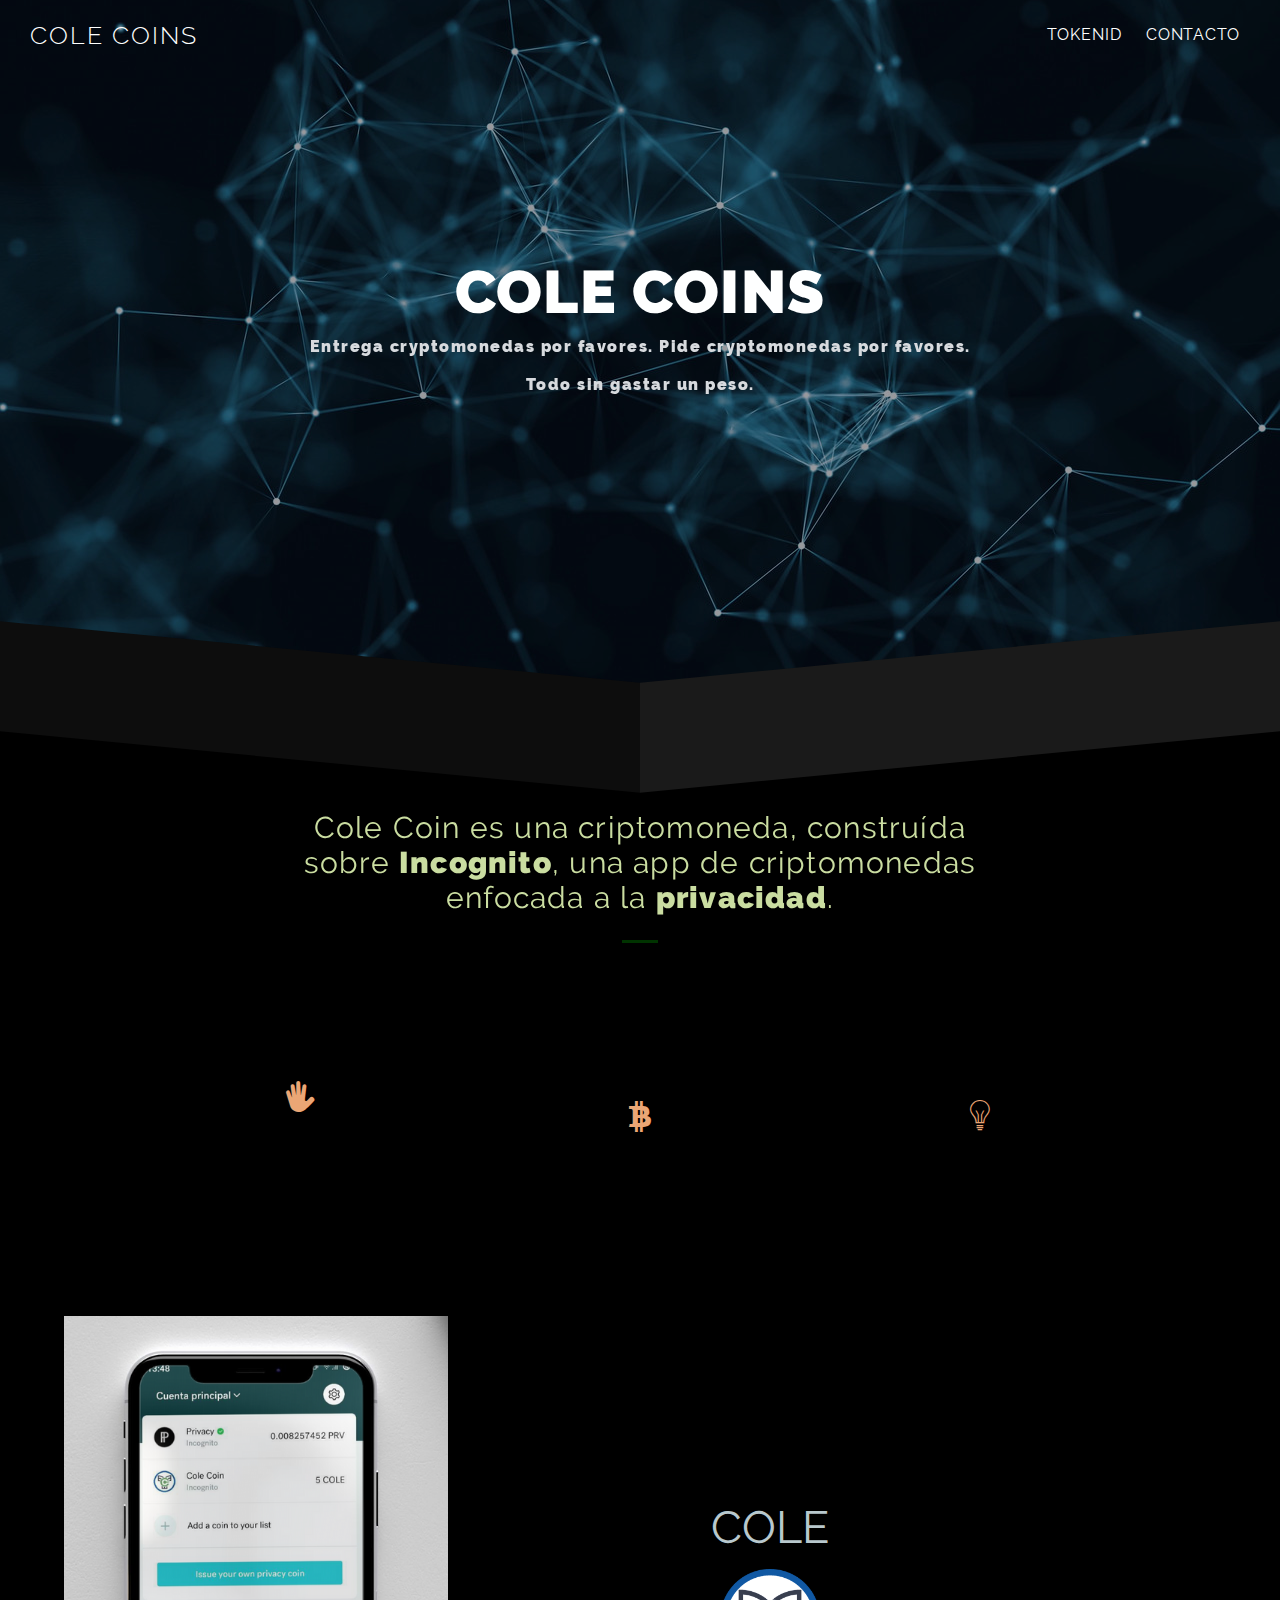
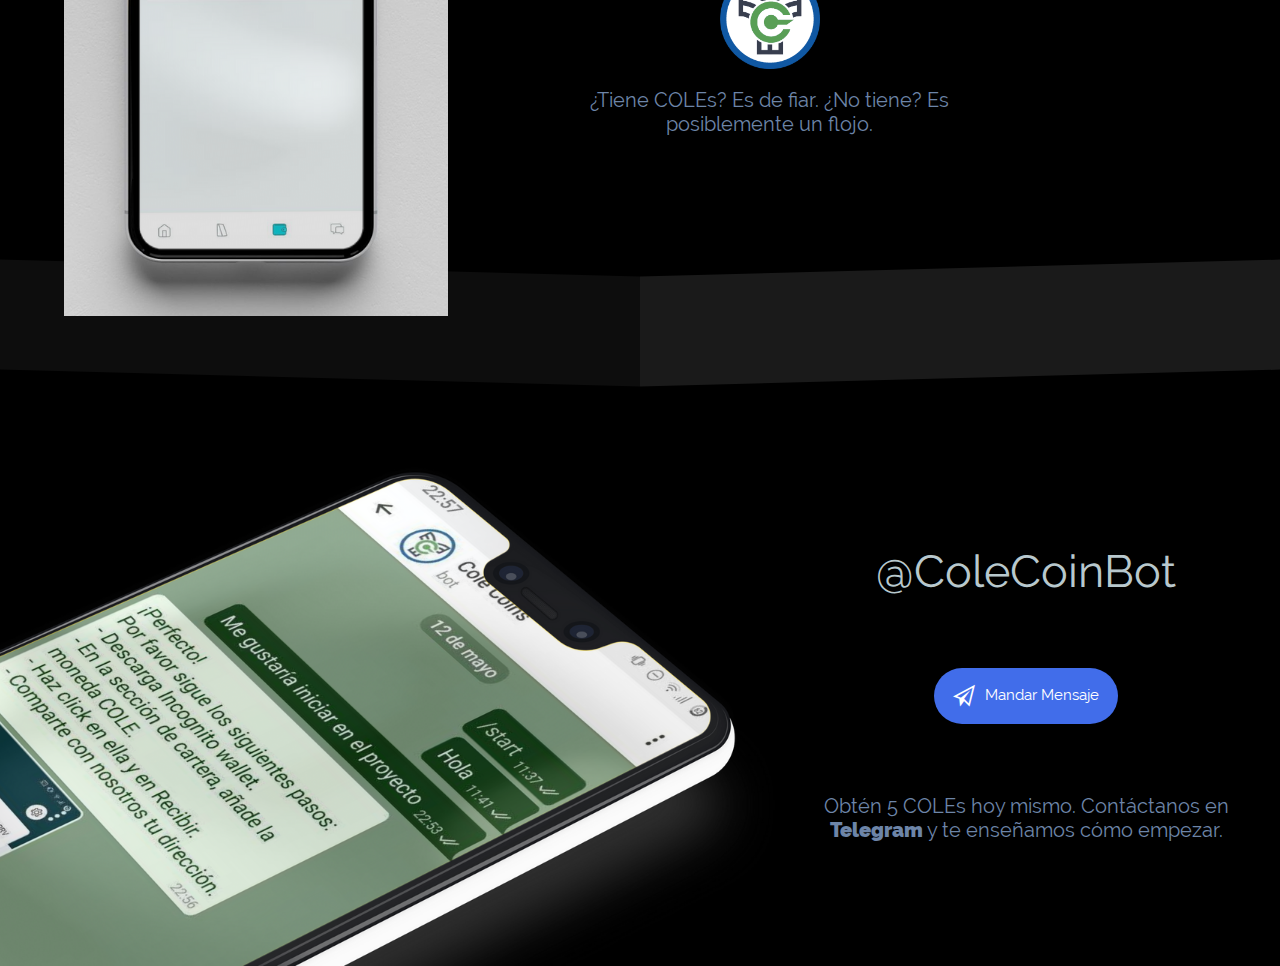
==== index.html @ e5617073 "First commit" ====
<!DOCTYPE html>
<html lang="es" >
  <head>
    <meta charset="UTF-8">
    <meta property="og:title" content="Cole Coins">
    <meta property="og:site_name" content="Cole Coins">
    <meta property="og:locale" content="es_ES">
    <meta property="og:image" content="https://i.postimg.cc/sxKt28N8/logo-de-la-p-gina.png" id="ember110" class="ember-view">
    <meta property="og:type" content="website">
    <meta property="og:url" content="http://colecoin.cu.ma">

    <meta name="description" content="Obtén un reconocimiento social por tus favores, y canjéalos por más favores. ¡Tal y como funciona el dinero!">
    <meta property="og:description" content="Obtén un reconocimiento social por tus favores, y canjéalos por más favores. ¡Tal y como funciona el dinero!">  

    <link rel="apple-touch-icon" sizes="57x57" href="./assets/favicon/apple-icon-57x57.png">
    <link rel="apple-touch-icon" sizes="60x60" href="./assets/favicon/apple-icon-60x60.png">
    <link rel="apple-touch-icon" sizes="72x72" href="./assets/favicon/apple-icon-72x72.png">
    <link rel="apple-touch-icon" sizes="76x76" href="./assets/favicon/apple-icon-76x76.png">
    <link rel="apple-touch-icon" sizes="114x114" href="./assets/favicon/apple-icon-114x114.png">
    <link rel="apple-touch-icon" sizes="120x120" href="./assets/favicon/apple-icon-120x120.png">
    <link rel="apple-touch-icon" sizes="144x144" href="./assets/favicon/apple-icon-144x144.png">
    <link rel="apple-touch-icon" sizes="152x152" href="./assets/favicon/apple-icon-152x152.png">
    <link rel="apple-touch-icon" sizes="180x180" href="./assets/favicon/apple-icon-180x180.png">
    <link rel="icon" type="image/png" sizes="192x192"  href="./assets/favicon/android-icon-192x192.png">
    <link rel="icon" type="image/png" sizes="32x32" href="./assets/favicon/favicon-32x32.png">
    <link rel="icon" type="image/png" sizes="96x96" href="./assets/favicon/favicon-96x96.png">
    <link rel="icon" type="image/png" sizes="16x16" href="./assets/favicon/favicon-16x16.png">
    <link rel="manifest" href="./assets/favicon/manifest.json">
    <meta name="msapplication-TileColor" content="#ffffff">
    <meta name="msapplication-TileImage" content="./assets/favicon/ms-icon-144x144.png">
    <meta name="theme-color" content="#336699">

    <title>Cole Coins</title>
    <link rel="stylesheet" href="./css/ionicons.min.css" />
    <meta name="viewport" content="width=device-width, initial-scale=1">
    <link rel="stylesheet" href="./css/style.css">
    <link rel="stylesheet" href="./css/button-style.css">
  </head>
  <body>
    <section class="photo" id="inicio">
      <div class="nav" id="sticker">
        <label for="toggle">&#9776</label>
        <input type="checkbox" id="toggle" />
        <div class="menu">
          <h5 class="logo">COLE Coins</h5>
          <a href="./tokenid/index.html" target="_blank">TokenID</a>
          <a href="#contacto">Contacto</a>
        </div>
      </div>
      <div class="photo-text">
        <h4 data-ix="skype">Cole Coins</h4>
        <b data-ix="skype">Entrega cryptomonedas por favores. Pide cryptomonedas por favores.<br><br>Todo sin gastar un peso.</b>
      </div>
      <div class="overlay"></div>
    </section>
    <section class="content">
    <div class="grand-title" id="servicio">
      <h4 data-ix="slowfade-scroll-bigs">Cole Coin es una criptomoneda, construída sobre <b>Incognito</b>, una app de criptomonedas enfocada a la <b>privacidad</b>.</h4>
    </div>
    <div class="text">
      <div class="inner-text">
        <a href="https://t.me/colecoinbot" target="_blank">
          <h3 data-ix="slowfade-scroll-bigs">¿Cómo empiezo?</h3>
          <i class="ic ion-android-hand"></i>
          <div class="text-box">
            <h5 data-ix="slowfade-scroll-bigs">Contáctanos en Telegram</h5>
            <p data-ix="slowfade-scroll-bigs">Telegram es una app de mensajería. Busca el bot @ColeCoinBot.</p>
            <p data-ix="slowfade-scroll-bigs">Si nos conoces en persona, también puedes buscarnos.</p>
          </div>
        </a>
      </div>
      <div class="inner-text">
        <h3 data-ix="slowfade-scroll-bigs">¿Cómo gano COLEs?</h3>
        <i class="ic ion-social-bitcoin"></i>
        <div class="text-box">
          <h5 data-ix="slowfade-scroll-bigs">Puedes también hacer favores a cambio de COLE.</h5>
          <p data-ix="slowfade-scroll-bigs">Además, te damos 5 por iniciar, y 1 por cada amigo que traes.</p>
        </div>
      </div>
      <div class="inner-text">
        <h3 data-ix="slowfade-scroll-bigs">¿En qué me ayuda?</h3>
        <b class="ic ion-ios-lightbulb-outline"></b>
        <div class="text-box">
          <h5 data-ix="slowfade-scroll-bigs">te da control</h5>
          <p data-ix="slowfade-scroll-bigs">Obtén un reconocimiento social por tus favores, y canjéalos por más favores. ¡Tal y como funciona el dinero!</p>
        </div>
      </div>
    </div>

    <div class="inner-content">
      <div class="boxy"></div>
      <div class="boxy">
        <div id="slider">
          <div id="colecoinfinal">
            <figure>
              <ul>
                <li>
                  <h4><b>COLE</b></h4>
                  <img src="./assets/cole_coin_logo.png" alt="" height="100" width="100" />
                  <p>¿Tiene COLEs? Es de fiar. ¿No tiene? Es posiblemente un flojo.</p>
                </li>
              </ul>
            </figure>
          </div>
        </div>
      </div>
    </div>

    <section class="divider"></section>
    <div id="contacto">
      <div class="inner-content">
        <div class="boxy2"></div>
        <div class="boxy2">
          <div id="slider">
            <div id="telegram">
              <figure>
                <ul>
                  <li>
                    <a href="https://t.me/ColeCoinBot" target="_blank">
                      <h4><b>@ColeCoinBot</b></h4>
                      <div class="button-container">
                        <div class='button -blue center'>
                          <i class="ic-button ion-paper-airplane"></i>
                          Mandar mensaje
                        </div>
                      </div>
                    </a>
                    <p>Obtén 5 COLEs hoy mismo. Contáctanos en <b>Telegram</b> y te enseñamos cómo empezar.</p>
                  </li>
                </ul>
              </figure>
            </div>
          </div>
        </div>
      </div>
    </div>

    <script src='./js/jquery.min.js'></script>
    <script src='./js/knife-fox-playground.7c3e6668d.js'></script>
  </body>
</html>
---- css/style.css ----
@import url('../fonts/Raleway/raleway.css');

  body{
    margin: 0;
    padding: 0;
    background-color: #000000;
    font-family: 'Raleway', sans-serif;
  }

  *::selection{
    outline: none;
  }

  .nav{
    text-align: right;
    height: 70px;
    line-height: 70px;
    position: relative;
    z-index: 999;
  }

  .menu{
    margin: 0 30px 0 0;
  }

  .menu a{
    clear: right;
    text-decoration: none;
    color: #FEFFFF;
    margin: 0 10px;
    line-height: 70px;
    letter-spacing: .9px;
    text-transform: uppercase;
    transition: all 250ms ease;
  }

  @keyframes strike{
    0%   { width : 0; }
    100% { width: 100%; }
  }

  .strike {
    position: relative;
  }

  .strike:hover:after {
    content: ' ';
    position: absolute;
    top: 40%;
    left: 0;
    width: 100%;
    height: 2px;
    background: #FEFFFF;
    animation-name: strike;
    animation-duration: 1s;
    animation-timing-function: ease;
    animation-iteration-count: infinite;
  }

  .menu h5{
    margin: 0 30px;
    text-transform: uppercase;
    float: left;
    font-weight: 300;
    font-size: 25px;
    letter-spacing: 2px;
    position: relative;
    z-index: 999;
    color: #FEFFFF;
  }

  label{
    margin: 0 20px 0 0;
    font-size: 26px;
    line-height: 70px;
    display: none;
    width: 26px;
    float: right;
    color: #354757;
  }

  #toggle{
    display: none;
  }

  .fixed{
    background-color: #FEFFFF;
  }

  .photo{
    width: 100%;
    height: 700px;
    position: relative;
    background: url('../assets/fondo.jpg')center;
    background-size: cover;
    overflow: hidden;
  }

  .photo-text{
    min-height: 500px;
    display: flex;
    flex-direction: column;
    justify-content: center;
    align-items: center;
  }

  .overlay{
    position: absolute;
    z-index: 1;
    width: 100%;
    height: 200vh;
    top: 0;
    left: 0;
    background: rgba(00, 03, 14, 0.4);
  }

  .photo h4{
    font-size: 60px;
    text-transform: uppercase;
    letter-spacing: 1.2px;
    color: #FEFFFF;
    margin: 10px;
    cursor: pointer;
    position: relative;
    z-index: 998;
  }

  .photo b{
    width: 60%;
    text-align: center;
    letter-spacing: 1.5px;
    color: #D7DADE;
    position: relative;
    z-index: 998;
  }

  .content{
    width: 100%;
    min-height: 800px;
    position: relative;
    z-index: 1;
  }

  .content:before{
    content: '';
    width: 50%;
    height: 110px;
    position: absolute;
    top: -48px;
    left: 0;
    background-color: #0d0d0d;
    transform: skewY(5.5deg);/*8*/
  }

  .content:after{
    content: '';
    width: 50%;
    height: 110px;
    position: absolute;
    top: -48px;
    right: 0;
    background-color: #1a1a1a;
    transform: skewY(-5.5deg);/*8*/
  }

  .divider{
    width: 100%;
    min-height: 50px;
    position: relative;
    z-index: 1;
  }

  .divider:before{
    content: '';
    width: 50%;
    height: 110px;
    position: absolute;
    top: -48px;
    left: 0;
    background-color: #0d0d0d;
    transform: skewY(1.5deg);/*8*/
  }

  .divider:after{
    content: '';
    width: 50%;
    height: 110px;
    position: absolute;
    top: -48px;
    right: 0;
    background-color: #1a1a1a;
    transform: skewY(-1.5deg);/*8*/
  }

  .grand-title{
    display: flex;
    justify-content: center;
    align-items: center;
    position: relative;
    z-index: 999;
    width: 60%;
    min-height: 100px;
    padding: 0;
    margin: 0 auto;
  }

  .grand-title h4{
    text-align: center;
    font-size: 30px;
    font-weight: 400;
    letter-spacing: 1.2px;
    margin: 30px;
    margin-top: 110px;
    color: #CADDA1;
  }

  .grand-title h4:after{
    content: '';
    display: block; 
    width: 5%;
    height: 3px;
    margin: 25px auto;
    border: 0;
    background: #003300;
  }

  .text{
    display: flex;
    justify-content: center;
    align-items: center;
    text-align: center;
    margin-top: -10px;
    position: relative;
    z-index: 999;
  }

  .inner-text{
     display: flex;
    justify-content: center;
    align-items: center;
    flex-flow: column wrap;
    padding: 20px;
    width: 300px;
    margin: 10px 0 10px 0;
    transition: all 450ms ease;
  }

  .inner-text:hover{
    cursor: pointer;
    box-shadow: -1px 6.5px 15px rgba(208, 211, 214, 0.75);
  }

  .ic{
    font-size: 35px;
    color: #EBA675;
    transition: all 250ms ease;
  }

  .ic:hover{
   opacity: .7;
  }

  .inner-text h3{
    color: #299FFF;
    text-transform: uppercase;
    font-weight: 400;
    letter-spacing: 1.2px;
  }

  .inner-text h5{
    color: #6D85A8;
    letter-spacing: 1.2px;
    text-transform: uppercase;
  }

  .inner-text p{
    color: #6D85A8;
  }

  .inner-content{
    display: flex;
    justify-content: center;
    align-items: center;
    min-height: 450px;
  }

  .boxy:nth-child(1){
    width: 30%;
    min-height: 600px;
    background: url('../assets/mockup_1.png') bottom no-repeat;
    background-size: cover;
    position: relative;
    z-index: 999;
  }

  .boxy:nth-child(2){
    width: 60%;
    min-height: 600px;
    display: flex;
    align-items: center;
  }

  .boxy2:nth-child(1){
    width: 100%;
    min-height: 600px;
    background: url('../assets/mockup_2.png') bottom no-repeat;
    background-size: cover;
    position: relative;
    z-index: 999;
  }

  .boxy2:nth-child(2){
    width: 60%;
    min-height: 600px;
    display: flex;
    align-items: center;
  }

  #colecoinfinal{
    overflow: hidden;
    margin-left: -20px;
    margin-top: -70px;
  }

  #telegram {
    overflow: hidden;
    margin-left: -100px;
    margin-top: -20px;
  }

  @media (max-width: 950px) {
      #telegram{
        overflow: hidden;
        margin-left: -20px;
        margin-top: -70px;
      }
      #telegram ul li h4{
        color: #B8C8CD;
        font-weight: 200;
        font-size: 30px;
        margin-bottom: 0px;   
      }
  }

  #slider figure ul li{
    width: 20%;
    float: left;
    list-style: none;
    text-align: center;
  }

  ul li img{
    border-radius: 10%;
    padding: 15px;
  }

  ul li h4{
    color: #B8C8CD;
    font-weight: 200;
    font-size: 45px;
    margin-bottom: 0px;
  }

  ul li p{
    font-size: 20px;
    width: 80%;
    margin: 0 auto;
    color: #6D85A8;
   text-align: center;
  }

  #slider figure{
    position: relative;
    width: 500%;
    margin: 0;
    left: 0;
    text-align: left;
    /*animation-name: slider;
      animation-duration: 14s;
      animation-timing-function: linear;
      animation-delay: 10s;
      animation-iteration-count: infinite;*/
  }

  /*@keyframes slider{
    0%{left: 0; opacity: 0;}
    20%{left: 0; opacity: 1;}
    25%{left: -100%; opacity: .8;}
    45%{left: -100%; opacity: .8;}
    50%{left: -100%; opacity: .7;}
    70%{left: -100%; opacity: .7;}
    75%{left: -100%; opacity: .6;}
    95%{left: -100%; opacity: .6;}
    100%{left: -100%; opacity: 1;}
  }*/

  /*Portafolio*/
  .portafolio{
    width: 90%;
    max-width: 1400px;
    margin: 0 auto;
    margin-top: -35px;
    margin-bottom: 40px;
  }

  .portafolio h4{
    text-align: center;
    font-weight: 400;
    font-size: 40px;
    color: #354757;
    letter-spacing: 1.2px;
  }

  .portafolio h4:after{
    content: '';
    display: block; 
    width: 3%;
    height: 3px;
    margin: 20px auto;
    border: 0;
    background: #E58859;
  }

  .portafolio-container{
    display: flex;
    justify-content: space-between;
  }

  .portafolio-item{
    width: 30%;
    position: relative;
    overflow: hidden;
    border-radius: .20em;
  }

  .portafolio-item img{
    width: 100%;
  }

  .portafolio-text{
    position: absolute;
    bottom: 0;
    padding: 10px;
    background: rgba(254, 255, 255, .8);
    color: #FDFDFD;
    transform: translateY(100%);
    transition: all 450ms ease;
  }

  .portafolio-text h5{
    color: #299FFF;
    font-size: 15px;
    text-transform: uppercase;
    letter-spacing: 1.2px;
    margin: 0;
  }

  .portafolio-text p{
    text-align: justify;
    color: #6D85A8;
  }

  .portafolio-item:hover .portafolio-text{
    transform: translateY(0);
  }

  .portafolio-img{
    transition: all 450ms ease;
  }

  .portafolio-item:hover .portafolio-img{
    transform: rotate(-5deg) scale(1.15);
  }

  /*FOOTER*/
  .footer{
    display: flex;
    align-items: center;
    flex-direction: column;
    min-height: 500px;
    width: 100%;
  }

  .footer h4{
    font-size: 30px;
    font-weight: 400;
    letter-spacing: 1.2px;
    margin: 30px;
    color: #354757;
  }

  .footer h4:after{
    content: '';
    display: block; 
    width: 25%;
    height: 3px;
    margin: 20px auto;
    border: 0;
    background: #E58859;
  }

  .container{
    width: 80%;
    max-width: 1200px;
    margin: 0 auto;
  }

  .container *{
    box-sizing: border-box;
  }

  .flex-outer,
  .flex-inner{
    list-style-type: none;
    padding: 0;
  }

  .flex-outer{
    max-width: 800px;
    margin: 0 auto;
  }

  .flex-outer li,
  .flex-inner{
    display: flex;
    flex-wrap: wrap;
    align-items: center;
  }

  .flex-inner{
    padding: 0 8px;
    justify-content: space-between;  
  }

  .flex-outer > li:not(:last-child){
    margin-bottom: 20px;
  }

  .flex-outer li label{
    padding: 8px;
    font-weight: 300;
    font-size: 15px;
    letter-spacing: .09em;
    text-transform: uppercase;
  }

  .flex-outer > li > label{
    flex: 1 0 120px;
    max-width: 220px;
  }

  .flex-outer > li > label + *,
  .flex-inner{
    flex: 1 0 220px;
  }

  .flex-outer li input:not([type='checkbox']),
  .flex-outer li textarea{
    padding: 15px;
    resize: none;
  }

  .flex-outer li button{
    background: 0 0 #FEFFFF;
    border: 1px solid #6D85A8;
    border-radius: 3px;
    color: #6D85A8;
    font-size: 16px;
    line-height: inherit;
    margin: 30px 0;
    padding: 10px 50px;
    text-transform: uppercase;
    transition: all 0.25s ease 0s;
  }

  .flex-outer li button:hover,
  .flex-outer li button:active,
  .flex-outer li button:focus {
  	border-color: #299FFF;
  	color: #299FFF;
  }

  .flex-inner li{
    width: 100px;
  }

  .rect{
  	border-color: #6D85A8;
    border-width: 0 0 1px 0;
    border-style: none none solid none;
    box-shadow: none;
  }

  .rect:focus{
  	box-shadow: none;
  	border-color: #60A9F1;
    outline: none;
  }

  .center{
    display: flex;
    justify-content: flex-end;
  }

  .flex-outer li ::placeholder{
    font-size: 12px;
    color: #6D85A8;
    text-transform: uppercase;
    font-weight: 400;
  }

  .flex-outer li ::-webkit-input-placeholder{
    font-size: 12px;
    color: #6D85A8;
    text-transform: uppercase;
    font-weight: 400;
  }

  .flex-outer li ::-moz-placeholder{
    font-size: 12px;
    color: #6D85A8;
    text-transform: uppercase;
    font-weight: 400;
  }

  .flex-outer li ::-moz-placeholder{
    font-size: 12px;
    color: #6D85A8;
    text-transform: uppercase;
    font-weight: 400;
  }

  input h4{
    font-family: 'Raleway', sans-serif;
  }

  @media screen and (max-width: 950px){
    .portafolio-container{
      flex-flow: column wrap;
      align-items: center;
    }
    
    .portafolio-item{width: 80%; margin-top: 10px;}
  }

  @media screen and (max-width: 950px){
    .photo p{width: 90%;}
    .grand-title{width: 90%;}
    .text{flex-direction: column;}
    .inner-content{flex-flow: column wrap;}
    .boxy:nth-child(1),.boxy:nth-child(2){width: 90%;}/*GENERA PROBLEMA*/
    .boxy:nth-child(1){padding: 10px;}
    #slider{margin-left: -55px;}
  }

  @media only screen and (max-width: 600px){
    label{
      display: block;
      cursor: pointer;
    }
    .menu{
      text-align: center;
      width: 100%;
      display: none;
    }
    .menu a{
      display: block;
      border-bottom: 1px solid #EAEAEB;
      margin: 0;
      color: #6D85A8;
    }
    #toggle:checked + .menu{display: block; background-color: #FEFFFF;}
  }

  @media screen and (max-width: 500px){
    #slider{margin-left: -55px;}
    .photo-text h4{font-size: 45px;}
    .inner-text{width: 80%;}
    
  }
---- css/button-style.css ----
:root {
  --color-ocean: #416dea;
  --color-snow: #FFFFFF;
  --borderRadius: 36px;
  --font-face: -apple-system, BlinkMacSystemFont, "Segoe UI", Roboto, Helvetica, Arial, sans-serif, "Apple Color Emoji", "Segoe UI Emoji", "Segoe UI Symbol";
}

.ic-button{
  font-size: 25px;
  color: #FFFFFF;
  margin-right: 10px;
}

@media (min-width: 992px) {
  body {
    border-width: 30px;
  }
}


a, a:visited {
  text-decoration: none;
}
a:hover, a:visited:hover {
  text-decoration: none;
  color: var(--color-ocean);
}


.button-container {
  display: -webkit-box;
  display: flex;
  margin: 60px auto;
  flex-wrap: wrap;
  -webkit-box-pack: center;
          justify-content: center;
}

.button {
  display: -webkit-box;
  display: flex;
  overflow: hidden;
  margin: 10px;
  padding: 12px 12px;
  cursor: pointer;
  -webkit-user-select: none;
     -moz-user-select: none;
      -ms-user-select: none;
          user-select: none;
  -webkit-transition: all 150ms linear;
  transition: all 150ms linear;
  text-align: center;
  white-space: nowrap;
  text-decoration: none !important;
  text-transform: none;
  text-transform: capitalize;
  color: #fff;
  border: 0 none;
  border-radius: var(--borderRadius);
  font-size: 15px;
  font-weight: 500;
  line-height: 1.3;
  -webkit-appearance: none;
  -moz-appearance: none;
  appearance: none;
  -webkit-box-pack: center;
          justify-content: center;
  -webkit-box-align: center;
          align-items: center;
  -webkit-box-flex: 0;
          flex: 0 0 160px;
  box-shadow: 2px 5px 10px var(--color-smoke);
}
.button:hover {
  -webkit-transition: all 150ms linear;
  transition: all 150ms linear;
  opacity: .85;
}
.button:active {
  -webkit-transition: all 150ms linear;
  transition: all 150ms linear;
  opacity: .75;
}
.button:focus {
  outline: 1px dotted #959595;
  outline-offset: -4px;
}

.button.-blue {
  color: var(--color-snow);
  background: var(--color-ocean);
}
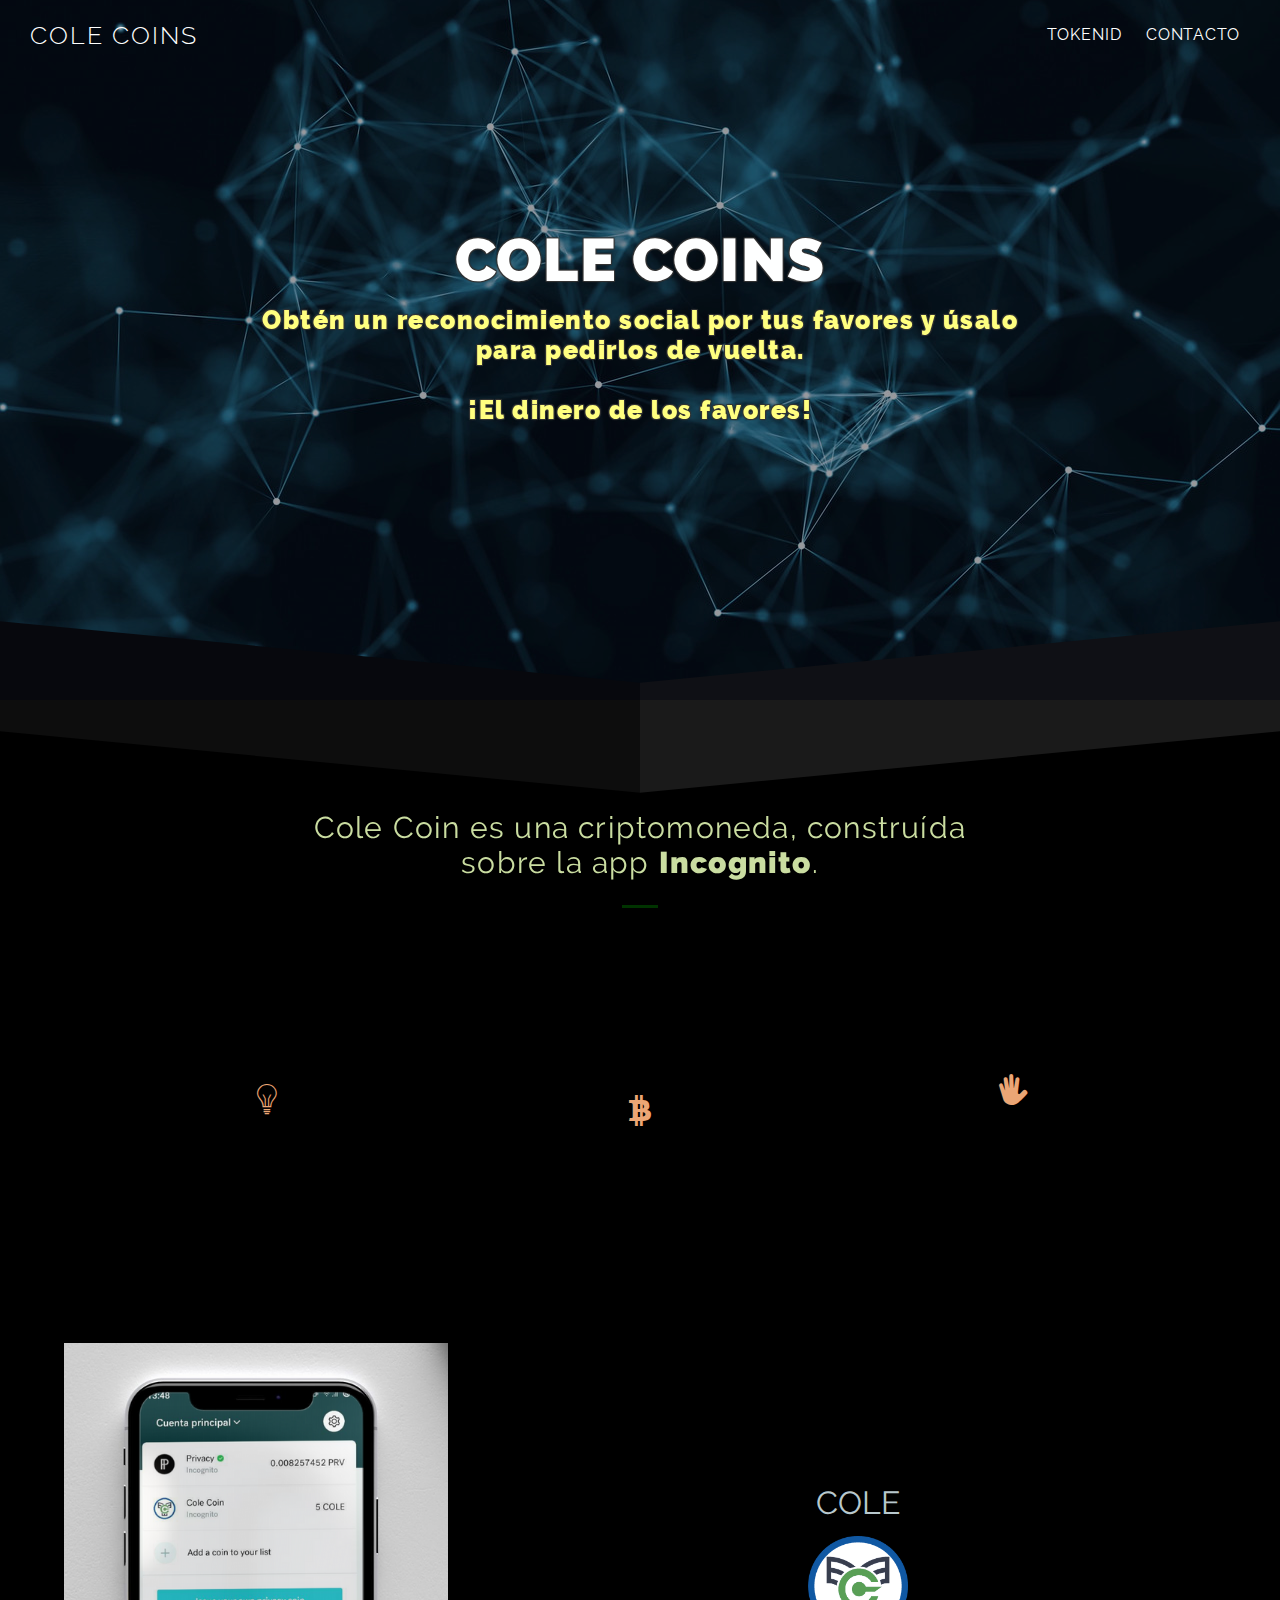
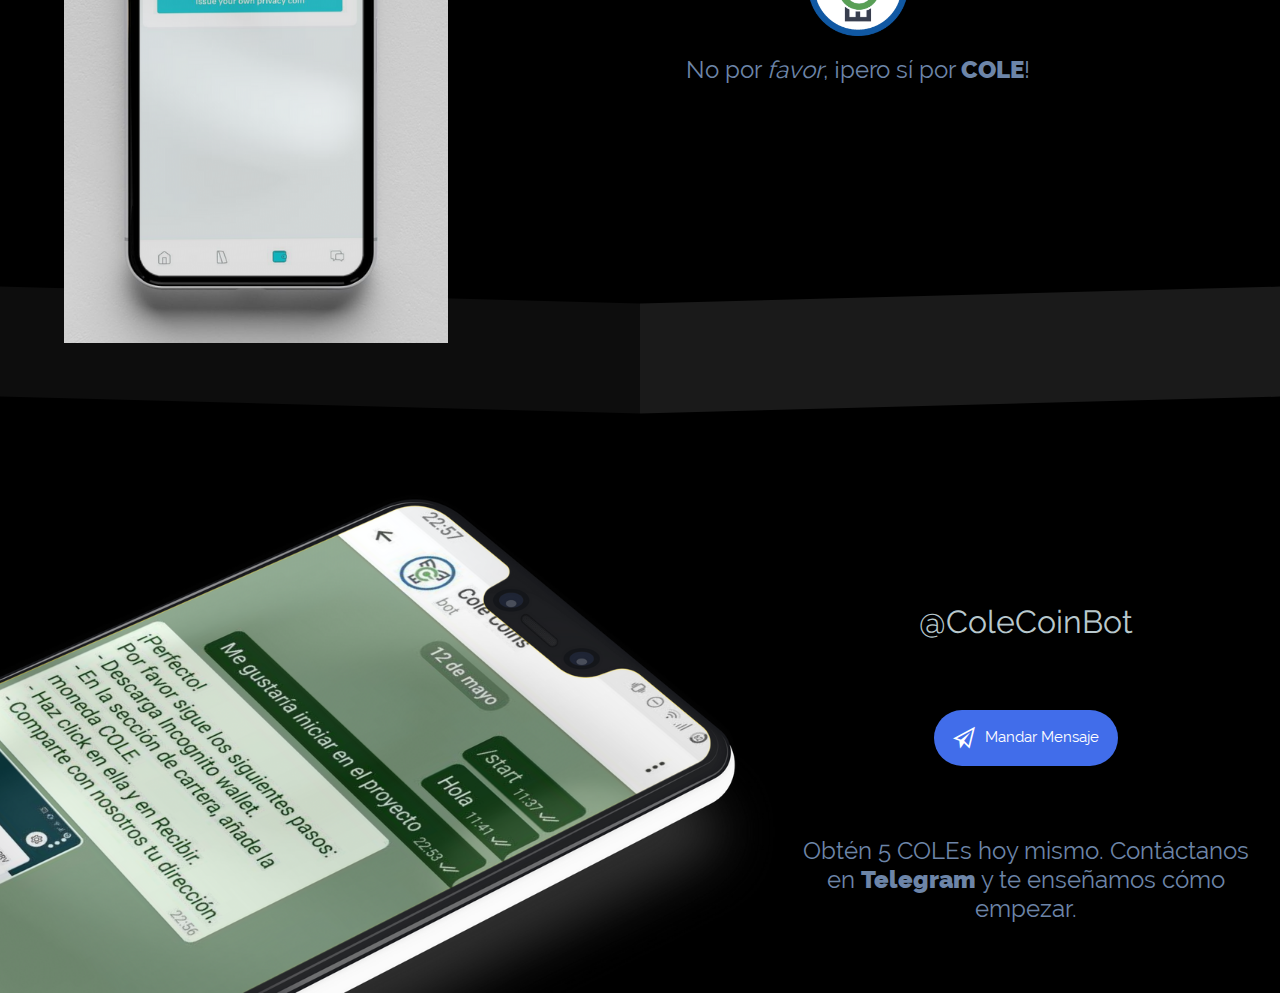
==== commit 21f0732e: "Cambio de slogan" ====
--- a/index.html
+++ b/index.html
@@ -9,8 +9,8 @@
     <meta property="og:type" content="website">
     <meta property="og:url" content="http://colecoin.cu.ma">
 
-    <meta name="description" content="Obtén un reconocimiento social por tus favores, y canjéalos por más favores. ¡Tal y como funciona el dinero!">
-    <meta property="og:description" content="Obtén un reconocimiento social por tus favores, y canjéalos por más favores. ¡Tal y como funciona el dinero!">  
+    <meta name="description" content="Obtén un reconocimiento social por tus favores y úsalo para pedirlos de vuelta.">
+    <meta property="og:description" content="Obtén un reconocimiento social por tus favores y úsalo para pedirlos de vuelta.">  
 
     <link rel="apple-touch-icon" sizes="57x57" href="./assets/favicon/apple-icon-57x57.png">
     <link rel="apple-touch-icon" sizes="60x60" href="./assets/favicon/apple-icon-60x60.png">
@@ -35,6 +35,7 @@
     <meta name="viewport" content="width=device-width, initial-scale=1">
     <link rel="stylesheet" href="./css/style.css">
     <link rel="stylesheet" href="./css/button-style.css">
+    <link rel="stylesheet" href="./css/coin.css">
   </head>
   <body>
     <section class="photo" id="inicio">
@@ -49,15 +50,43 @@
       </div>
       <div class="photo-text">
         <h4 data-ix="skype">Cole Coins</h4>
-        <b data-ix="skype">Entrega cryptomonedas por favores. Pide cryptomonedas por favores.<br><br>Todo sin gastar un peso.</b>
+        <b data-ix="skype">Obtén un reconocimiento social por tus favores y úsalo para pedirlos de vuelta.<br><br>¡El dinero de los favores!</b>
       </div>
+
       <div class="overlay"></div>
+
+      <div class="purse">
+        <div class="coin">
+          <div class="front"></div>
+          <div class="back"></div>
+          <div class="side"><div class="spoke"></div><div class="spoke"></div><div class="spoke"></div><div class="spoke"></div><div class="spoke"></div><div class="spoke"></div><div class="spoke"></div><div class="spoke"></div><div class="spoke"></div><div class="spoke"></div><div class="spoke"></div><div class="spoke"></div><div class="spoke"></div><div class="spoke"></div><div class="spoke"></div><div class="spoke"></div></div>
+        </div>
+      </div>
     </section>
+
     <section class="content">
+
     <div class="grand-title" id="servicio">
-      <h4 data-ix="slowfade-scroll-bigs">Cole Coin es una criptomoneda, construída sobre <b>Incognito</b>, una app de criptomonedas enfocada a la <b>privacidad</b>.</h4>
+      <h4 data-ix="slowfade-scroll-bigs">Cole Coin es una criptomoneda, construída sobre la app <b>Incognito</b>.</h4>
     </div>
+
     <div class="text">
+      <div class="inner-text">
+        <h3 data-ix="slowfade-scroll-bigs">¿En qué me ayuda?</h3>
+        <b class="ic ion-ios-lightbulb-outline"></b>
+        <div class="text-box">
+          <h5 data-ix="slowfade-scroll-bigs">te da control</h5>
+          <p data-ix="slowfade-scroll-bigs">Entrega cryptomonedas por favores. Pide cryptomonedas por favores.<br><br>Todo sin gastar un peso.</p>
+        </div>
+      </div>
+      <div class="inner-text">
+        <h3 data-ix="slowfade-scroll-bigs">¿Cómo gano COLEs?</h3>
+        <i class="ic ion-social-bitcoin"></i>
+        <div class="text-box">
+          <h5 data-ix="slowfade-scroll-bigs">Si te piden un favor, pide COLE a cambio.</h5>
+          <p data-ix="slowfade-scroll-bigs">Además, te damos 5 por iniciar, y 1 por cada amigo que traes.</p>
+        </div>
+      </div>
       <div class="inner-text">
         <a href="https://t.me/colecoinbot" target="_blank">
           <h3 data-ix="slowfade-scroll-bigs">¿Cómo empiezo?</h3>
@@ -68,22 +97,6 @@
             <p data-ix="slowfade-scroll-bigs">Si nos conoces en persona, también puedes buscarnos.</p>
           </div>
         </a>
-      </div>
-      <div class="inner-text">
-        <h3 data-ix="slowfade-scroll-bigs">¿Cómo gano COLEs?</h3>
-        <i class="ic ion-social-bitcoin"></i>
-        <div class="text-box">
-          <h5 data-ix="slowfade-scroll-bigs">Puedes también hacer favores a cambio de COLE.</h5>
-          <p data-ix="slowfade-scroll-bigs">Además, te damos 5 por iniciar, y 1 por cada amigo que traes.</p>
-        </div>
-      </div>
-      <div class="inner-text">
-        <h3 data-ix="slowfade-scroll-bigs">¿En qué me ayuda?</h3>
-        <b class="ic ion-ios-lightbulb-outline"></b>
-        <div class="text-box">
-          <h5 data-ix="slowfade-scroll-bigs">te da control</h5>
-          <p data-ix="slowfade-scroll-bigs">Obtén un reconocimiento social por tus favores, y canjéalos por más favores. ¡Tal y como funciona el dinero!</p>
-        </div>
       </div>
     </div>
 
@@ -97,7 +110,7 @@
                 <li>
                   <h4><b>COLE</b></h4>
                   <img src="./assets/cole_coin_logo.png" alt="" height="100" width="100" />
-                  <p>¿Tiene COLEs? Es de fiar. ¿No tiene? Es posiblemente un flojo.</p>
+                  <p>No por <i>favor</i>, ¡pero sí por <b>COLE</b>!</p>
                 </li>
               </ul>
             </figure>
--- a/css/style.css
+++ b/css/style.css
@@ -106,7 +106,7 @@
 
   .overlay{
     position: absolute;
-    z-index: 1;
+    z-index: 2;
     width: 100%;
     height: 200vh;
     top: 0;
@@ -123,15 +123,32 @@
     cursor: pointer;
     position: relative;
     z-index: 998;
+    text-shadow: -1px -1px 1px #333, 1px -1px 1px #333, -1px 1px 1px #333, 1px 1px 1px #333;
+    animation: textChangeColor 8s linear infinite;
   }
 
   .photo b{
     width: 60%;
     text-align: center;
     letter-spacing: 1.5px;
-    color: #D7DADE;
+    color: #ffff80;
     position: relative;
     z-index: 998;
+    font-size: 25px;
+    text-shadow: -1px -1px 1px #333, 1px -1px 1px #333, -1px 1px 1px #333, 1px 1px 1px #333;
+    animation: textChangeColor 8s linear infinite;
+  }
+
+  @keyframes textChangeColor {
+    0% {
+      color:#e6ffff;
+    }
+    50% {
+      color: #e6ffff;
+    }
+    100% {
+      color: #e6ffff;
+    }
   }
 
   .content{
@@ -229,18 +246,18 @@
     justify-content: center;
     align-items: center;
     text-align: center;
-    margin-top: -10px;
+    margin-bottom: 10px;
     position: relative;
     z-index: 999;
   }
 
   .inner-text{
-     display: flex;
+    display: flex;
     justify-content: center;
     align-items: center;
     flex-flow: column wrap;
     padding: 20px;
-    width: 300px;
+    width: 26%;
     margin: 10px 0 10px 0;
     transition: all 450ms ease;
   }
@@ -265,16 +282,19 @@
     text-transform: uppercase;
     font-weight: 400;
     letter-spacing: 1.2px;
+    font-size: x-large;
   }
 
   .inner-text h5{
     color: #6D85A8;
     letter-spacing: 1.2px;
     text-transform: uppercase;
+    font-size: medium;
   }
 
   .inner-text p{
     color: #6D85A8;
+    font-size: large;
   }
 
   .inner-content{
@@ -296,7 +316,7 @@
   .boxy:nth-child(2){
     width: 60%;
     min-height: 600px;
-    display: flex;
+    display: relative;
     align-items: center;
   }
 
@@ -357,12 +377,13 @@
   ul li h4{
     color: #B8C8CD;
     font-weight: 200;
-    font-size: 45px;
+    font-size: xx-large;
     margin-bottom: 0px;
+    margin-top: 25%
   }
 
   ul li p{
-    font-size: 20px;
+    font-size: x-large;
     width: 80%;
     margin: 0 auto;
     color: #6D85A8;
@@ -675,6 +696,7 @@
   @media screen and (max-width: 500px){
     #slider{margin-left: -55px;}
     .photo-text h4{font-size: 45px;}
+    .photo-text b{font-size: 20px;}
     .inner-text{width: 80%;}
     
   }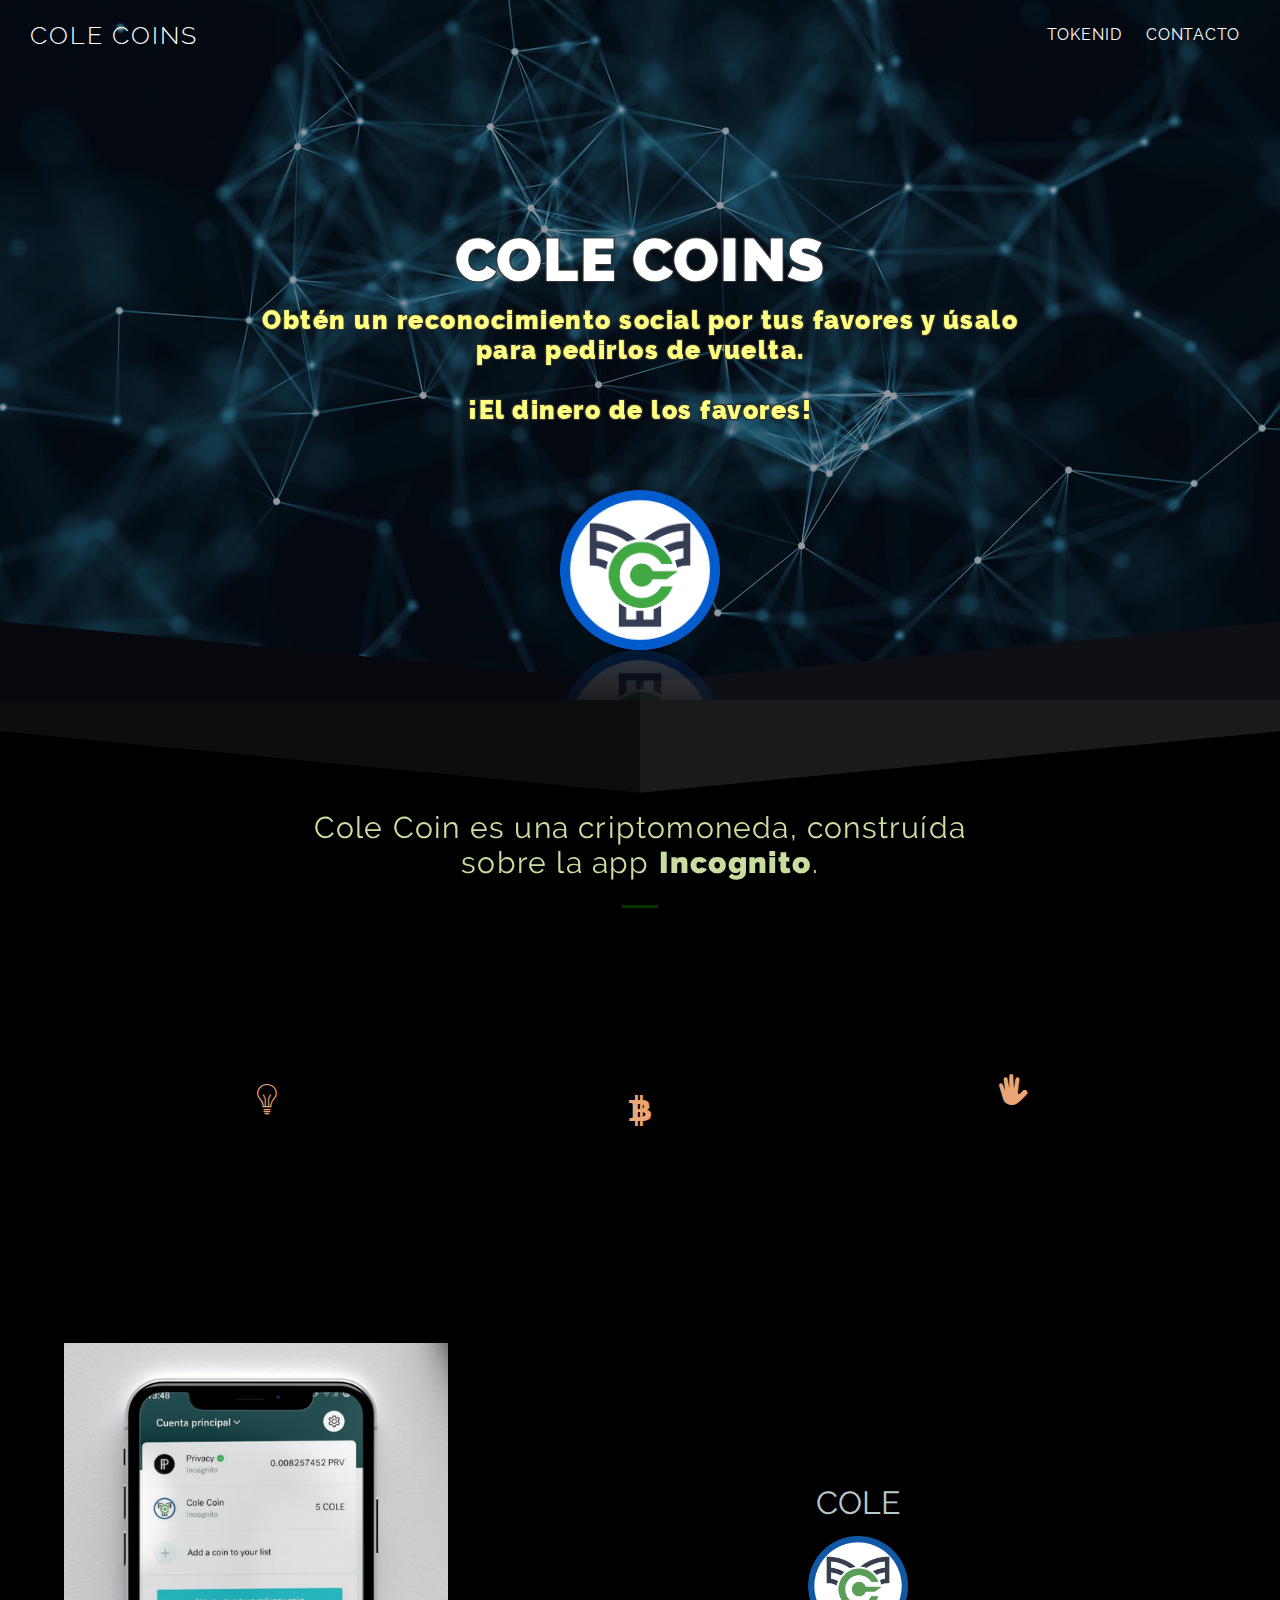
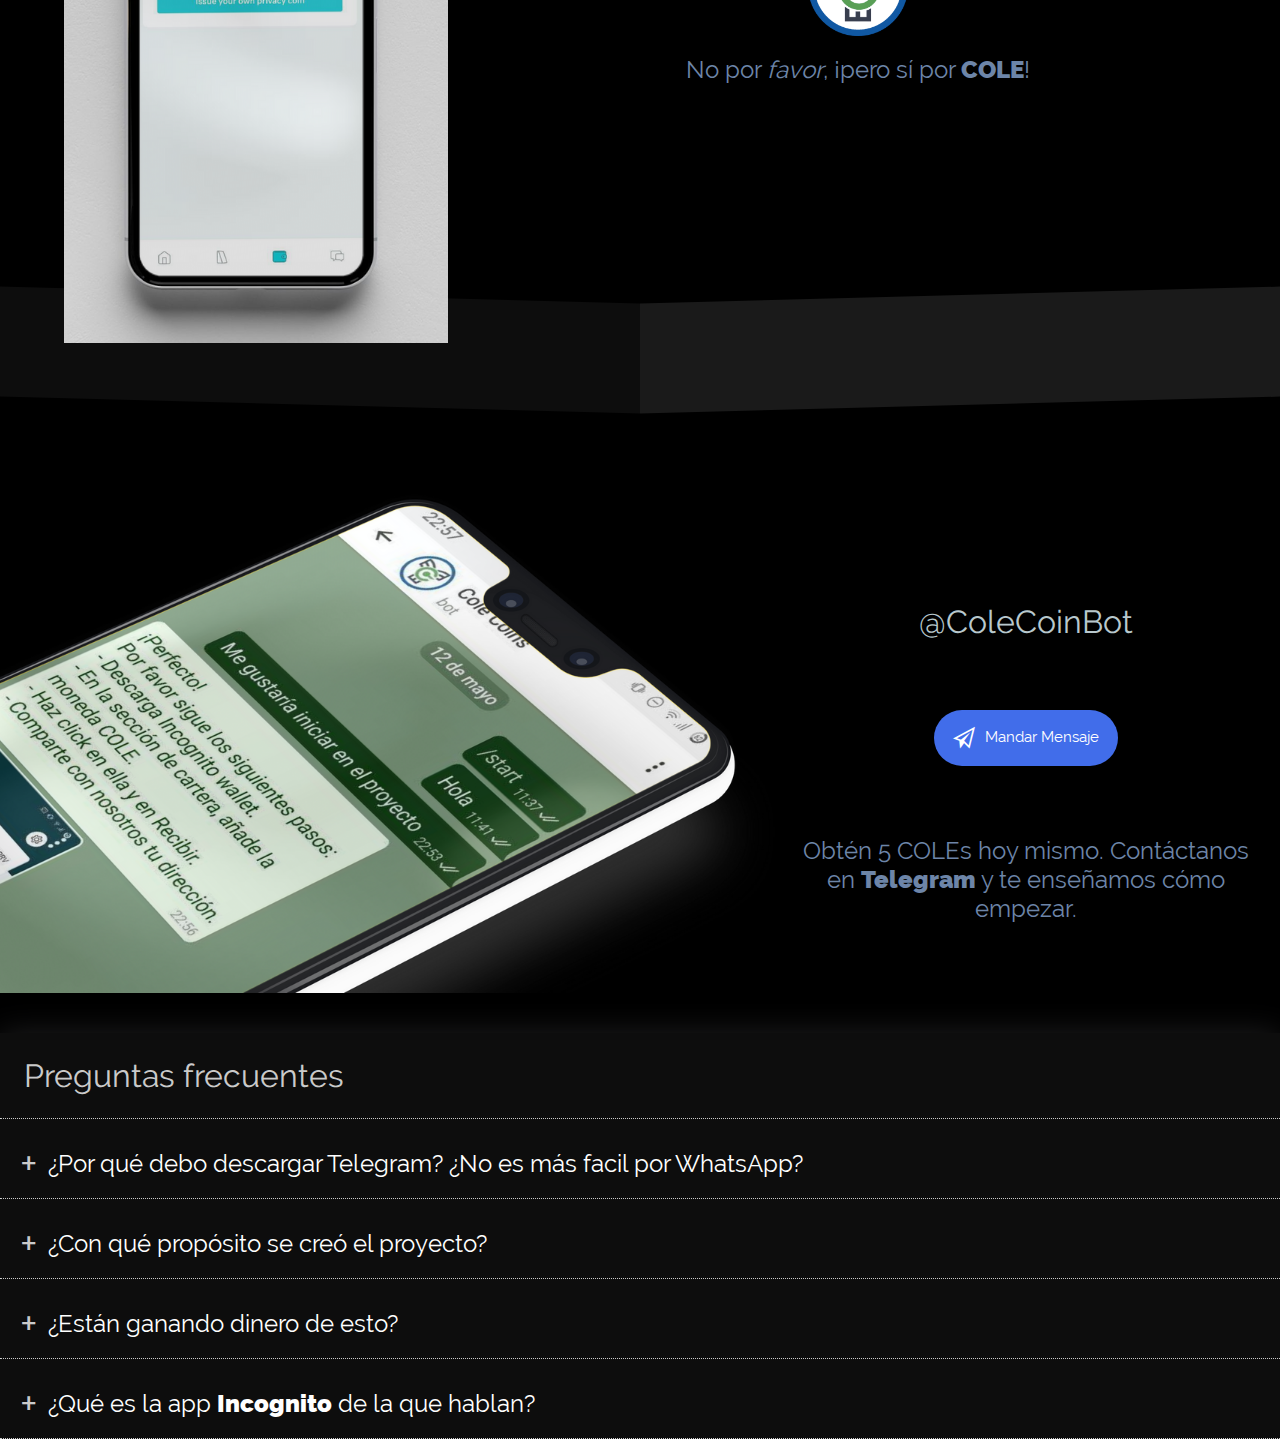
==== commit 340c44fe: "Añadida una sección de preguntas frecuentes" ====
--- a/index.html
+++ b/index.html
@@ -36,11 +36,12 @@
     <link rel="stylesheet" href="./css/style.css">
     <link rel="stylesheet" href="./css/button-style.css">
     <link rel="stylesheet" href="./css/coin.css">
+    <link rel="stylesheet" href="./css/faq-style.css">
   </head>
   <body>
     <section class="photo" id="inicio">
       <div class="nav" id="sticker">
-        <label for="toggle">&#9776</label>
+        <label for="toggle" class="label-toggle">&#9776</label>
         <input type="checkbox" id="toggle" />
         <div class="menu">
           <h5 class="logo">COLE Coins</h5>
@@ -87,8 +88,7 @@
           <p data-ix="slowfade-scroll-bigs">Además, te damos 5 por iniciar, y 1 por cada amigo que traes.</p>
         </div>
       </div>
-      <div class="inner-text">
-        <a href="https://t.me/colecoinbot" target="_blank">
+      <div class="inner-text" id="inner-text-hover" onclick="window.open('https://t.me/colecoinbot');">
           <h3 data-ix="slowfade-scroll-bigs">¿Cómo empiezo?</h3>
           <i class="ic ion-android-hand"></i>
           <div class="text-box">
@@ -96,7 +96,6 @@
             <p data-ix="slowfade-scroll-bigs">Telegram es una app de mensajería. Busca el bot @ColeCoinBot.</p>
             <p data-ix="slowfade-scroll-bigs">Si nos conoces en persona, también puedes buscarnos.</p>
           </div>
-        </a>
       </div>
     </div>
 
@@ -148,6 +147,59 @@
       </div>
     </div>
 
+    <div class="faq-block">
+      <div class="faq-header">Preguntas frecuentes</div>
+      <div class="faq-content">
+
+        <div class="faq-question">
+          <input id="q4" type="checkbox" class="panel">
+          <div class="plus">+</div>
+          <label for="q4" class="panel-title">¿Por qué debo descargar Telegram? ¿No es más facil por WhatsApp?</label>
+          <div class="panel-content">
+            Escogimos Telegram por diversas razones:
+            <ol>
+              <li>Podemos crear un bot que automatiza las solicitudes.</li>
+              <li>Te otorga anonimidad, ya que no comparte tu número de celular con nosotros.</li>
+              <li>No exponemos nuestra identidad.</li>
+            </ol>
+            Además, sinceramente, WhatsApp apesta. Lo mejor es dar a conocer Telegram, que sin duda tiene muchas cosas mejores a comparación de WhatsApp; su único defecto es no ser tan popular.
+          </div>
+        </div>
+
+        <div class="faq-question">
+          <input id="q1" type="checkbox" class="panel">
+          <div class="plus">+</div>
+          <label for="q1" class="panel-title">¿Con qué propósito se creó el proyecto?</label>
+          <div class="panel-content">
+            Además del problema que soluciona (gente que da muchos favores y gente que pide muchos favores sin dar), otros propósitos incluyen dar a conocer las criptomonedas como algo muy útil y real, así como popularizar Telegram, una app que debería sustituír cuanto antes a WhatsApp.
+          </div>
+        </div>
+
+        <div class="faq-question">
+          <input id="q2" type="checkbox" class="panel">
+          <div class="plus">+</div>
+          <label for="q2" class="panel-title">¿Están ganando dinero de esto?</label>
+          <div class="panel-content">
+            No. No vendemos las monedas COLE, porque darle un valor monetario haría perder su verdadera escencia. Nadie nos paga, es solo nuestro tiempo libre puesto en algo útil.
+          </div>
+        </div>
+
+        <div class="faq-question">
+          <input id="q3" type="checkbox" class="panel">
+          <div class="plus">+</div>
+          <label for="q3" class="panel-title">¿Qué es la app <b>Incognito</b> de la que hablan?</label>
+          <div class="panel-content">
+            Es un proyecto que resuelve un serio problema de muchas criptomonedas existentes: todas tus transacciones son visibles.<br>
+            Por ejemplo con los Bitcoin, si alguien tiene la dirección de tu cartera, podría ver cuáles han sido tus últimos movimientos y hasta saber tu saldo actual.
+            <br>Con Incognito, puedes meter Bitcoin y transformarlas en una copia idéntica que es privada. Incognito te otorga la máxima privacidad al intercambiar criptomonedas.
+          </div>
+        </div>
+        
+        <div style="height=20px;"></div>
+      </div>
+    </div>
+    
+
     <script src='./js/jquery.min.js'></script>
     <script src='./js/knife-fox-playground.7c3e6668d.js'></script>
   </body>
--- a/css/style.css
+++ b/css/style.css
@@ -69,7 +69,7 @@
     color: #FEFFFF;
   }
 
-  label{
+  .label-toggle{
     margin: 0 20px 0 0;
     font-size: 26px;
     line-height: 70px;
@@ -184,7 +184,6 @@
     width: 100%;
     min-height: 50px;
     position: relative;
-    z-index: 1;
   }
 
   .divider:before{
@@ -262,9 +261,9 @@
     transition: all 450ms ease;
   }
 
-  .inner-text:hover{
+  #inner-text-hover:hover{
     cursor: pointer;
-    box-shadow: -1px 6.5px 15px rgba(208, 211, 214, 0.75);
+    box-shadow: 0px 0px 30px rgba(208, 211, 214, 0.75);
   }
 
   .ic{
@@ -316,7 +315,6 @@
   .boxy:nth-child(2){
     width: 60%;
     min-height: 600px;
-    display: relative;
     align-items: center;
   }
 
@@ -675,7 +673,7 @@
   }
 
   @media only screen and (max-width: 600px){
-    label{
+    .label-toggle{
       display: block;
       cursor: pointer;
     }
--- a/css/coin.css
+++ b/css/coin.css
@@ -0,0 +1,155 @@
+.purse {
+  height: 160px;
+  width: 160px;
+  position: absolute;
+  margin-top: 10px;
+  left: 50%;
+  margin-top: -80px;
+  margin-left: -80px;
+  z-index: 3;
+  -webkit-box-reflect: below 0 linear-gradient(hsla(0, 0%, 100%, 0), hsla(0, 0%, 100%, 0) 45%, hsla(0, 0%, 100%, 0.2));
+  -webkit-filter: saturate(1.45) hue-rotate(2deg);
+}
+.coin {
+  height: 160px;
+  width: 160px;
+  position: absolute;
+  -webkit-transform-style: preserve-3d;
+  -webkit-transform-origin: 50%;
+  -webkit-animation: spin 5s infinite;
+  -webkit-animation-timing-function: linear;
+}
+.coin .front,
+.coin .back {
+  position: absolute;
+  height: 160px;
+  width: 160px;
+  border-radius: 50%;
+  background-size: cover;
+}
+.coin .front {
+  -webkit-transform: translateZ(8px);
+}
+.coin .back {
+  -webkit-transform: translateZ(-8px) rotateY(180deg);
+}
+.coin .side {
+  -webkit-transform: translateX(72px);
+  -webkit-transform-style: preserve-3d;
+  -webkit-backface-visibility: hidden;
+}
+.coin .side .spoke {
+  height: 160px;
+  width: 16px;
+  position: absolute;
+  -webkit-transform-style: preserve-3d;
+  -webkit-backface-visibility: hidden;
+}
+.coin .side .spoke:before,
+.coin .side .spoke:after {
+  content: '';
+  display: block;
+  height: 15.68274245px;
+  width: 16px;
+  position: absolute;
+  -webkit-transform: rotateX(84.375deg);
+  background: hsl(42, 52%, 68%);
+  background: linear-gradient(to bottom, hsl(42, 60%, 75%) 0%, hsl(42, 60%, 75%) 74%, hsl(42, 40%, 60%) 75%, hsl(42, 40%, 60%) 100%);
+  background-size: 100% 3.48505388px;
+}
+.coin .side .spoke:before {
+  -webkit-transform-origin: top center;
+}
+.coin .side .spoke:after {
+  bottom: 0;
+  -webkit-transform-origin: center bottom;
+}
+.coin .side .spoke:nth-child(16) {
+  -webkit-transform: rotateY(90deg) rotateX(180deg);
+}
+.coin .side .spoke:nth-child(15) {
+  -webkit-transform: rotateY(90deg) rotateX(168.75deg);
+}
+.coin .side .spoke:nth-child(14) {
+  -webkit-transform: rotateY(90deg) rotateX(157.5deg);
+}
+.coin .side .spoke:nth-child(13) {
+  -webkit-transform: rotateY(90deg) rotateX(146.25deg);
+}
+.coin .side .spoke:nth-child(12) {
+  -webkit-transform: rotateY(90deg) rotateX(135deg);
+}
+.coin .side .spoke:nth-child(11) {
+  -webkit-transform: rotateY(90deg) rotateX(123.75deg);
+}
+.coin .side .spoke:nth-child(10) {
+  -webkit-transform: rotateY(90deg) rotateX(112.5deg);
+}
+.coin .side .spoke:nth-child(9) {
+  -webkit-transform: rotateY(90deg) rotateX(101.25deg);
+}
+.coin .side .spoke:nth-child(8) {
+  -webkit-transform: rotateY(90deg) rotateX(90deg);
+}
+.coin .side .spoke:nth-child(7) {
+  -webkit-transform: rotateY(90deg) rotateX(78.75deg);
+}
+.coin .side .spoke:nth-child(6) {
+  -webkit-transform: rotateY(90deg) rotateX(67.5deg);
+}
+.coin .side .spoke:nth-child(5) {
+  -webkit-transform: rotateY(90deg) rotateX(56.25deg);
+}
+.coin .side .spoke:nth-child(4) {
+  -webkit-transform: rotateY(90deg) rotateX(45deg);
+}
+.coin .side .spoke:nth-child(3) {
+  -webkit-transform: rotateY(90deg) rotateX(33.75deg);
+}
+.coin .side .spoke:nth-child(2) {
+  -webkit-transform: rotateY(90deg) rotateX(22.5deg);
+}
+.coin .side .spoke:nth-child(1) {
+  -webkit-transform: rotateY(90deg) rotateX(11.25deg);
+}
+.coin.skeleton .front,
+.coin.skeleton .back {
+  display: none;
+}
+.coin.skeleton .side,
+.coin.skeleton .side .spoke,
+.coin.skeleton .side .spoke:before,
+.coin.skeleton .side .spoke:after {
+  -webkit-backface-visibility: visible;
+}
+.coin.skeleton .side .spoke {
+  background: rgba(170, 170, 170, 0.1);
+}
+.coin.skeleton .side .spoke:before {
+  background: rgba(170, 170, 255, 0.2);
+}
+.coin.skeleton .side .spoke:after {
+  background: rgba(204, 204, 255, 0.2);
+}
+body {
+  background-color: #000;
+  position: absolute;
+  top: 0;
+  bottom: 0;
+  left: 0;
+  right: 0;
+}
+@-webkit-keyframes spin {
+  from {
+    -webkit-transform: rotateY(0deg);
+  }
+  to {
+    -webkit-transform: rotateY(360deg);
+  }
+}
+.coin .front {
+  background-image: url('../assets/cole_coin_logo.png');
+}
+.coin .back {
+  background-image: url('../assets/cole_coin_logo.png');
+}--- a/css/faq-style.css
+++ b/css/faq-style.css
@@ -0,0 +1,94 @@
+@import url('../fonts/Raleway/raleway.css');
+
+body {
+  font-family: 'Raleway', sans-serif;
+}
+
+.faq-header{
+  font-size: 32px;
+  border-bottom: 1px dotted #ccc;
+  padding: 24px;
+  color: rgba(255, 255, 255, 0.8);
+}
+
+.faq-content {
+  margin: 0 auto;
+  color: rgba(255, 255, 255, 0.8);
+}
+
+.faq-block {
+  background-color: #0d0d0d;
+  margin-top: 40px;
+  margin-bottom: 80px;
+  box-shadow: 0px 0px 30px rgba(208, 211, 214, 0.15);
+}
+
+.faq-question {
+  padding: 20px 0;
+  border-bottom: 1px dotted #ccc;
+  color: rgba(255, 255, 255, 0.8);
+}
+
+.panel-title {
+  font-size: 24px;
+  width: 87%;
+  position: relative;
+  margin: 0;
+  padding: 10px 10px 0 48px;
+  display: block;
+  cursor: pointer;
+  color: rgba(255, 255, 255, 1);
+}
+
+.panel-content {
+  font-size: 20px;
+  padding: 0px 14px;
+  margin: 0 40px;
+  height: 0;
+  overflow: hidden;
+  z-index: 0;
+  position: relative;
+  opacity: 0;
+  color: rgba(255, 255, 255, 0.8);
+  -webkit-transition: .4s ease;
+  -moz-transition: .4s ease;
+  -o-transition: .4s ease;
+  transition: .4s ease;
+}
+
+.panel:checked ~ .panel-content{
+  height: auto;
+  opacity: 1;
+  padding: 14px;
+  color: rgba(255, 255, 255, 0.8);
+}
+
+.plus {
+  position: absolute;
+  margin-left: 20px;
+  margin-top: 4px;
+  z-index: 5;
+  font-size: 42px;
+  line-height: 100%;
+  color: rgba(255, 255, 255, 0.8);
+  -webkit-user-select: none;    
+  -moz-user-select: none;
+  -ms-user-select: none;
+  -o-user-select: none;
+  user-select: none;
+  -webkit-transition: .2s ease;
+  -moz-transition: .2s ease;
+  -o-transition: .2s ease;
+  transition: .2s ease;
+}
+
+.panel:checked ~ .plus {
+  -webkit-transform: rotate(45deg);
+  -moz-transform: rotate(45deg);
+  -o-transform: rotate(45deg);
+  transform: rotate(45deg);
+}
+
+.panel {
+  display: none;
+}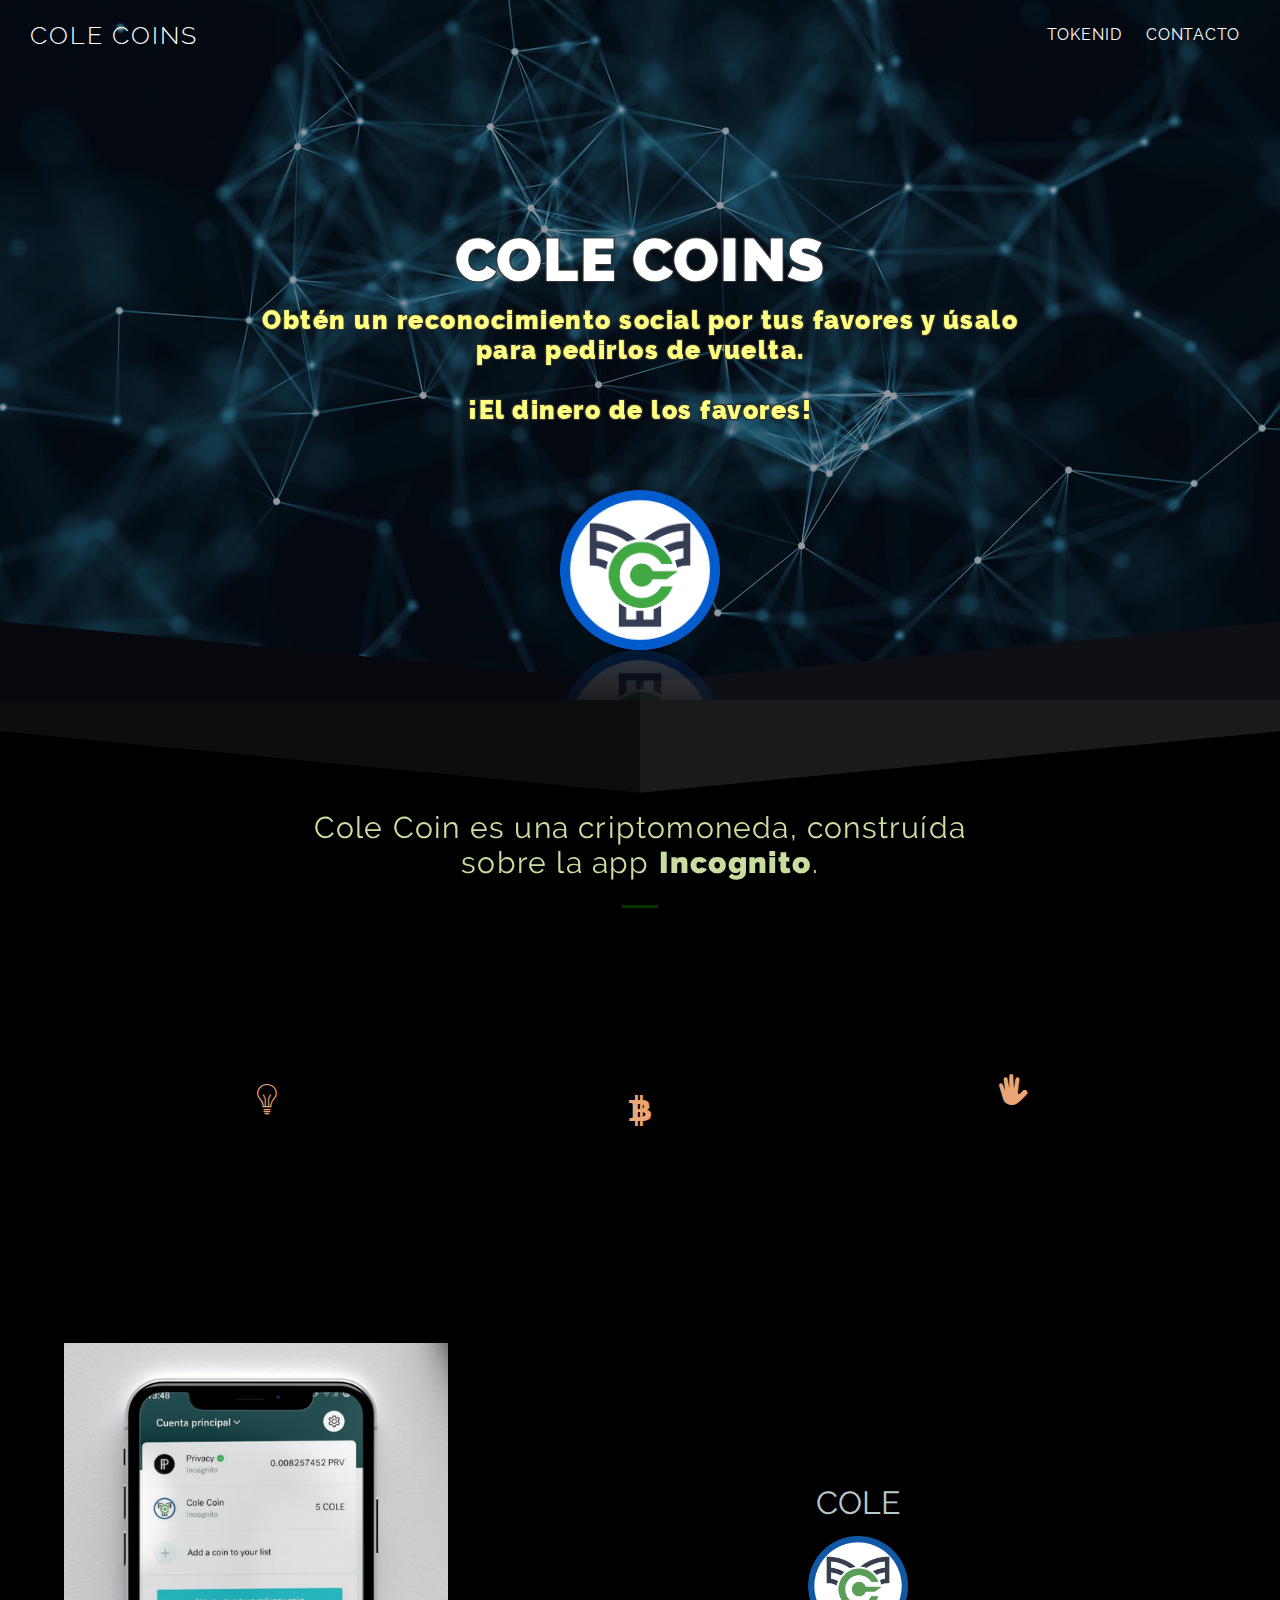
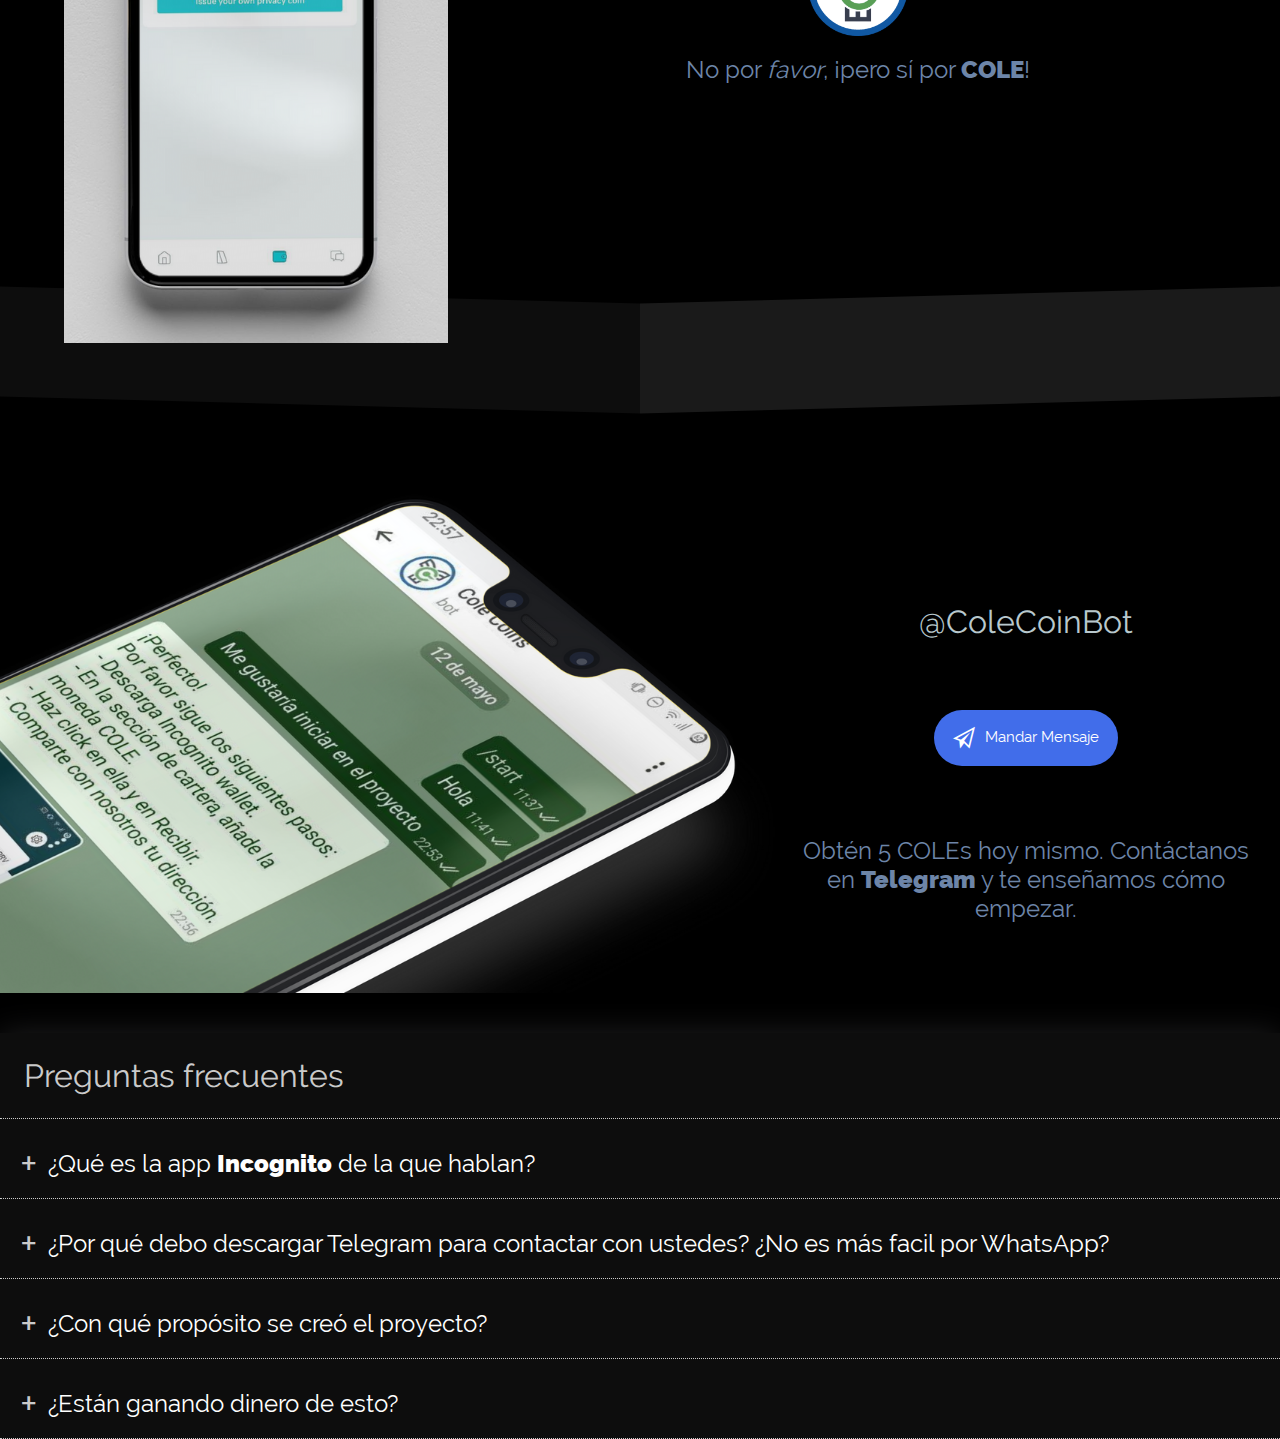
==== commit 6aac6ab7: "Cambio de orden de las preguntas" ====
--- a/index.html
+++ b/index.html
@@ -137,7 +137,7 @@
                         </div>
                       </div>
                     </a>
-                    <p>Obtén 5 COLEs hoy mismo. Contáctanos en <b>Telegram</b> y te enseñamos cómo empezar.</p>
+                    <p>Obtén 5 COLEs hoy mismo. Contáctanos en <b>Telegram</b> y te enseñamos cómo empezar.
                   </li>
                 </ul>
               </figure>
@@ -152,9 +152,20 @@
       <div class="faq-content">
 
         <div class="faq-question">
+          <input id="q3" type="checkbox" class="panel">
+          <div class="plus">+</div>
+          <label for="q3" class="panel-title">¿Qué es la app <b>Incognito</b> de la que hablan?</label>
+          <div class="panel-content">
+            Es un proyecto que resuelve un serio problema de muchas criptomonedas existentes: todas tus transacciones son visibles.<br>
+            Por ejemplo con los Bitcoin, si alguien tiene la dirección de tu cartera, podría ver cuáles han sido tus últimos movimientos y hasta saber tu saldo actual.
+            <br>Con Incognito, puedes meter Bitcoin y transformarlas en una copia idéntica que es privada. Incognito te otorga la máxima privacidad al intercambiar criptomonedas.
+          </div>
+        </div>
+
+        <div class="faq-question">
           <input id="q4" type="checkbox" class="panel">
           <div class="plus">+</div>
-          <label for="q4" class="panel-title">¿Por qué debo descargar Telegram? ¿No es más facil por WhatsApp?</label>
+          <label for="q4" class="panel-title">¿Por qué debo descargar Telegram para contactar con ustedes? ¿No es más facil por WhatsApp?</label>
           <div class="panel-content">
             Escogimos Telegram por diversas razones:
             <ol>
@@ -183,17 +194,6 @@
             No. No vendemos las monedas COLE, porque darle un valor monetario haría perder su verdadera escencia. Nadie nos paga, es solo nuestro tiempo libre puesto en algo útil.
           </div>
         </div>
-
-        <div class="faq-question">
-          <input id="q3" type="checkbox" class="panel">
-          <div class="plus">+</div>
-          <label for="q3" class="panel-title">¿Qué es la app <b>Incognito</b> de la que hablan?</label>
-          <div class="panel-content">
-            Es un proyecto que resuelve un serio problema de muchas criptomonedas existentes: todas tus transacciones son visibles.<br>
-            Por ejemplo con los Bitcoin, si alguien tiene la dirección de tu cartera, podría ver cuáles han sido tus últimos movimientos y hasta saber tu saldo actual.
-            <br>Con Incognito, puedes meter Bitcoin y transformarlas en una copia idéntica que es privada. Incognito te otorga la máxima privacidad al intercambiar criptomonedas.
-          </div>
-        </div>
         
         <div style="height=20px;"></div>
       </div>
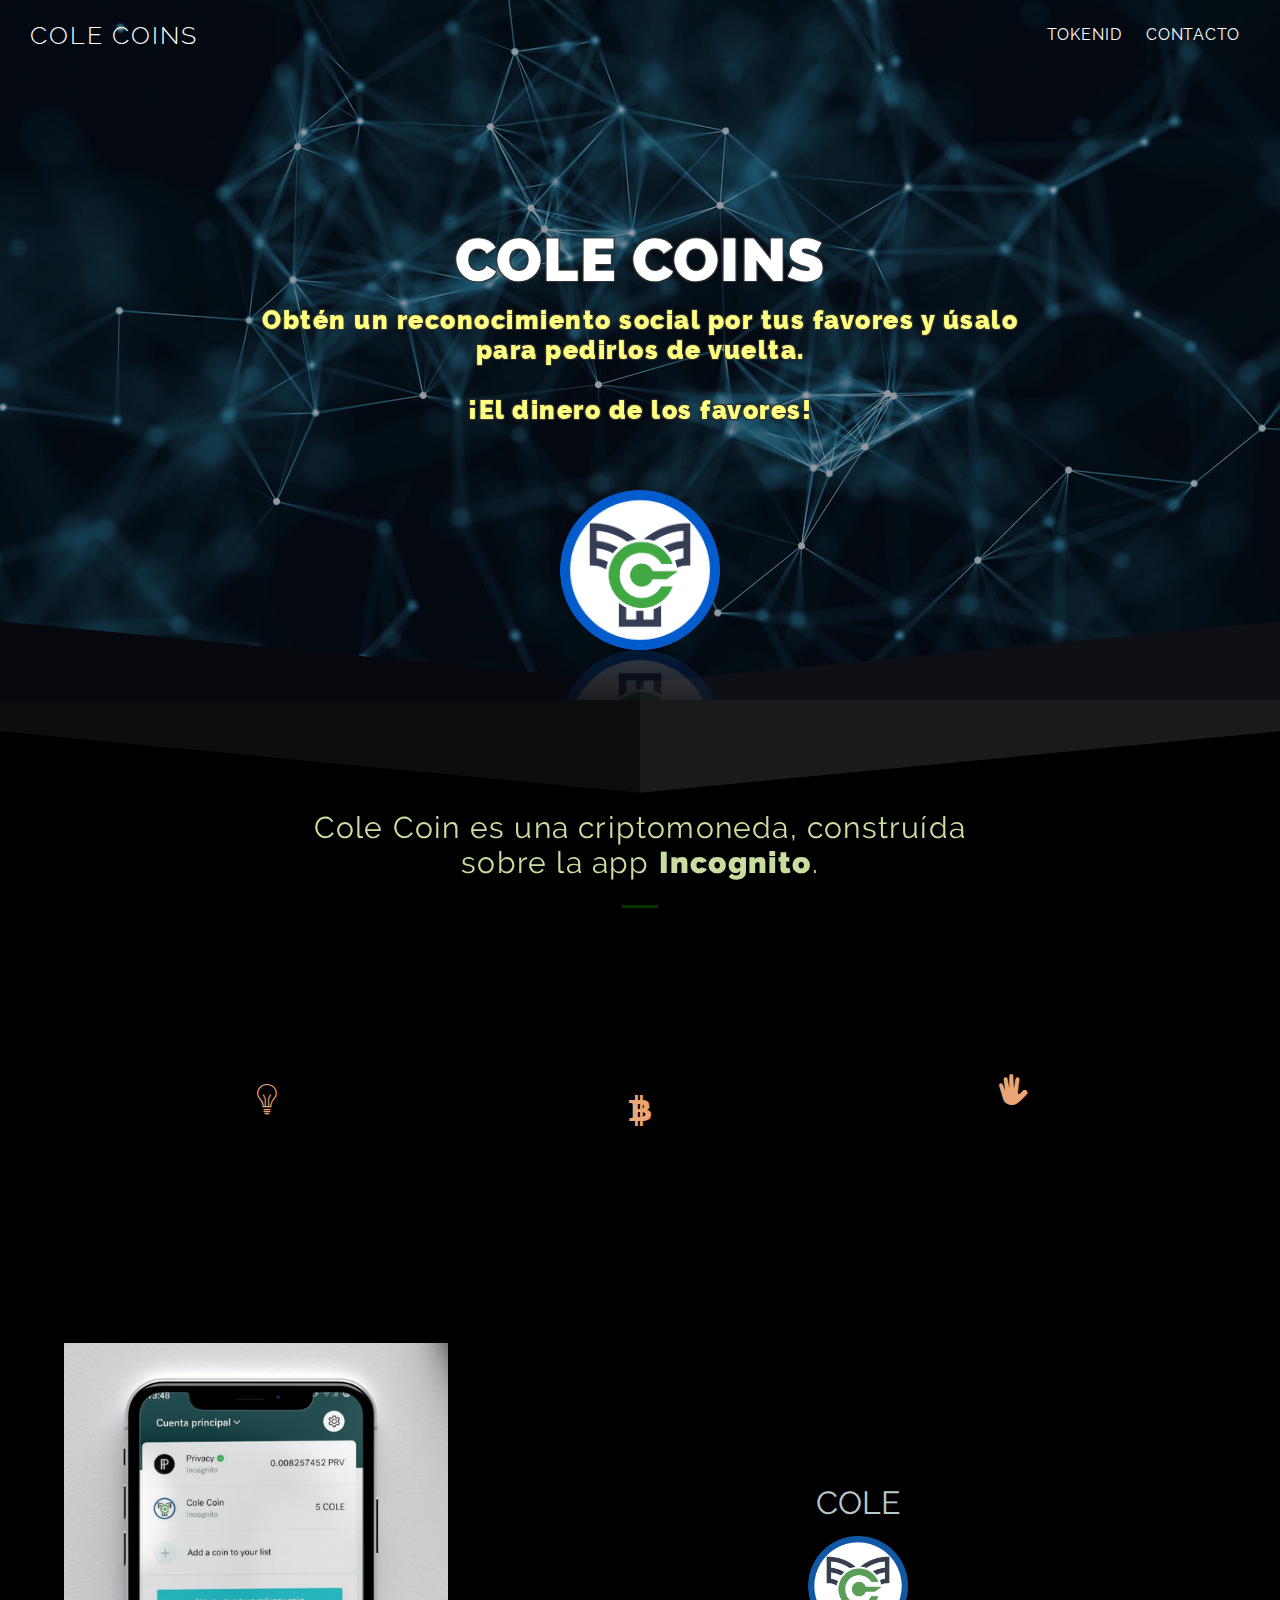
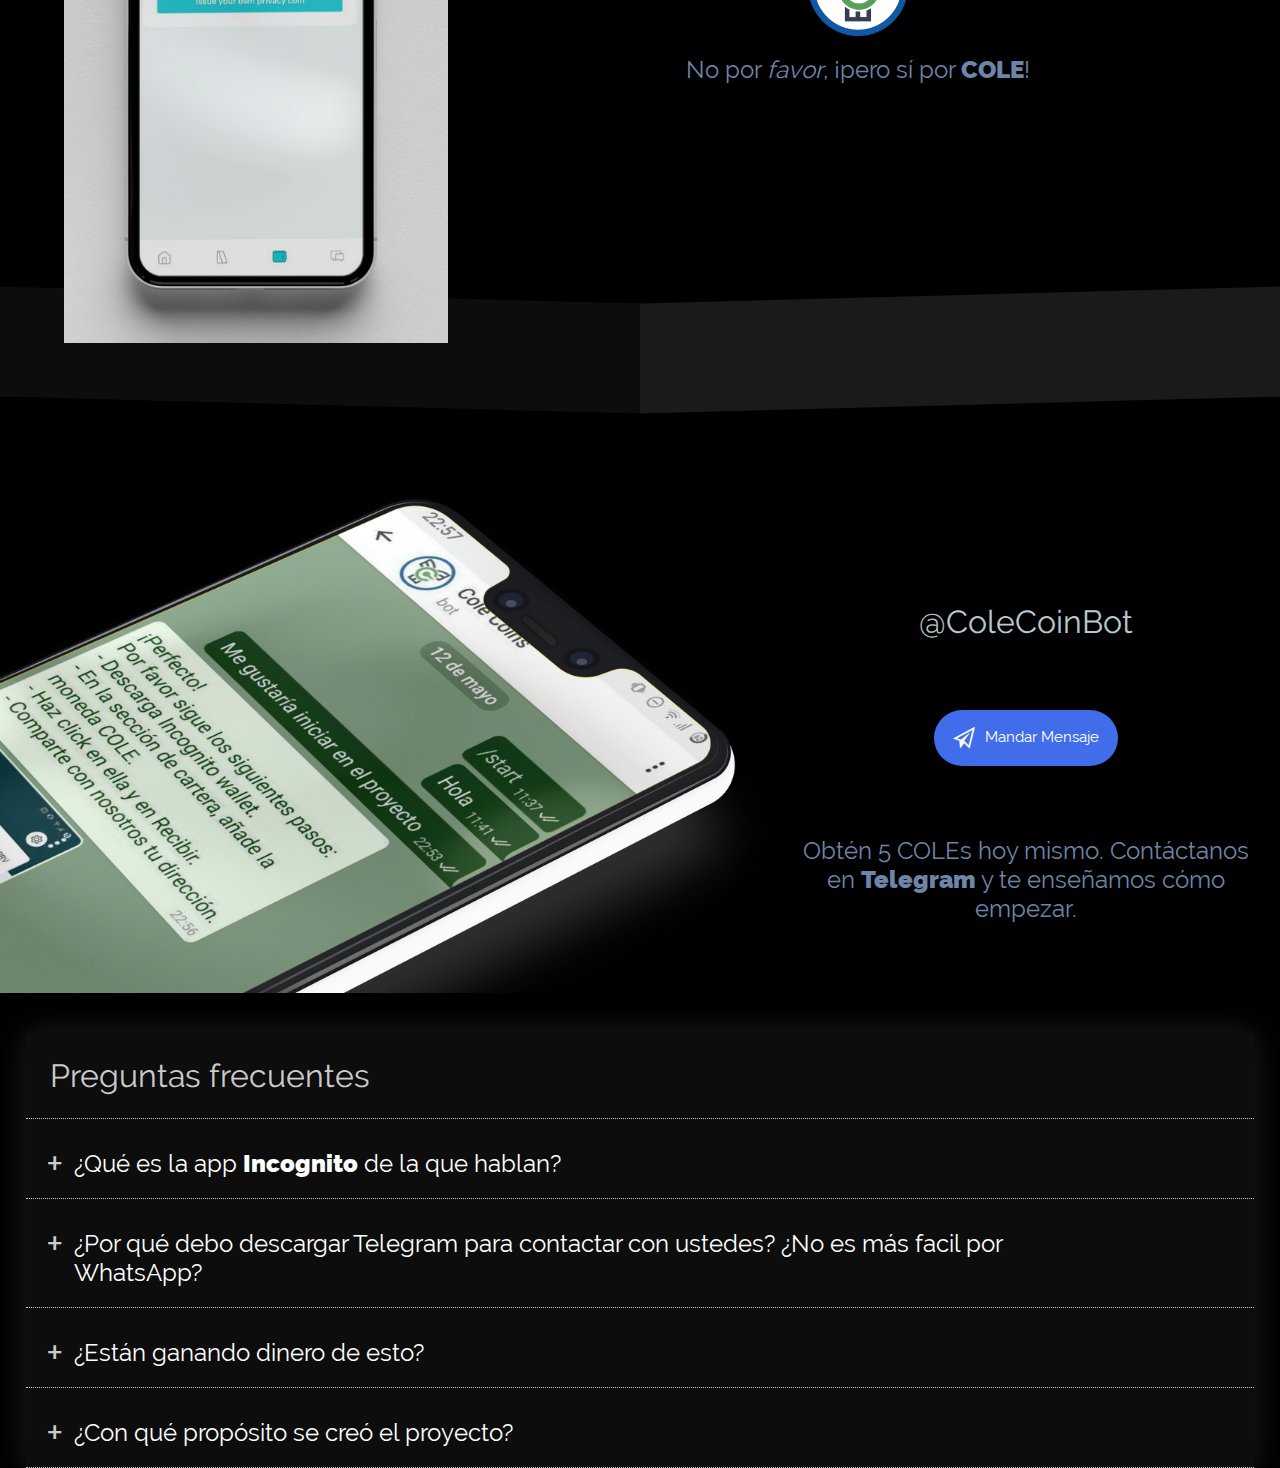
==== commit 3cc3b88c: "Cambios en la pregunta de qué es Incognito. Anonimidad cambiada por anonimato." ====
--- a/index.html
+++ b/index.html
@@ -156,9 +156,7 @@
           <div class="plus">+</div>
           <label for="q3" class="panel-title">¿Qué es la app <b>Incognito</b> de la que hablan?</label>
           <div class="panel-content">
-            Es un proyecto que resuelve un serio problema de muchas criptomonedas existentes: todas tus transacciones son visibles.<br>
-            Por ejemplo con los Bitcoin, si alguien tiene la dirección de tu cartera, podría ver cuáles han sido tus últimos movimientos y hasta saber tu saldo actual.
-            <br>Con Incognito, puedes meter Bitcoin y transformarlas en una copia idéntica que es privada. Incognito te otorga la máxima privacidad al intercambiar criptomonedas.
+            Es una app para gestionar diferentes criptomonedas con total privacidad. Puedes conocer más <a href="https://incognito.spotlight.page/" target="_blank" style="color:#fff;"><u>aquí</u></a>.
           </div>
         </div>
 
@@ -170,7 +168,7 @@
             Escogimos Telegram por diversas razones:
             <ol>
               <li>Podemos crear un bot que automatiza las solicitudes.</li>
-              <li>Te otorga anonimidad, ya que no comparte tu número de celular con nosotros.</li>
+              <li>Te otorga anonimato, ya que no comparte tu número de celular con nosotros.</li>
               <li>No exponemos nuestra identidad.</li>
             </ol>
             Además, sinceramente, WhatsApp apesta. Lo mejor es dar a conocer Telegram, que sin duda tiene muchas cosas mejores a comparación de WhatsApp; su único defecto es no ser tan popular.
@@ -178,20 +176,20 @@
         </div>
 
         <div class="faq-question">
+          <input id="q2" type="checkbox" class="panel">
+          <div class="plus">+</div>
+          <label for="q2" class="panel-title">¿Están ganando dinero de esto?</label>
+          <div class="panel-content">
+            No. No vendemos las monedas COLE, porque darle un valor monetario haría perder su verdadera escencia. Nadie nos paga, es solo nuestro tiempo libre invertido en algo útil.
+          </div>
+        </div>
+
+        <div class="faq-question">
           <input id="q1" type="checkbox" class="panel">
           <div class="plus">+</div>
           <label for="q1" class="panel-title">¿Con qué propósito se creó el proyecto?</label>
           <div class="panel-content">
-            Además del problema que soluciona (gente que da muchos favores y gente que pide muchos favores sin dar), otros propósitos incluyen dar a conocer las criptomonedas como algo muy útil y real, así como popularizar Telegram, una app que debería sustituír cuanto antes a WhatsApp.
-          </div>
-        </div>
-
-        <div class="faq-question">
-          <input id="q2" type="checkbox" class="panel">
-          <div class="plus">+</div>
-          <label for="q2" class="panel-title">¿Están ganando dinero de esto?</label>
-          <div class="panel-content">
-            No. No vendemos las monedas COLE, porque darle un valor monetario haría perder su verdadera escencia. Nadie nos paga, es solo nuestro tiempo libre puesto en algo útil.
+            Además del problema que soluciona (gente que da muchos favores pero recibe pocos o viceversa), otros propósitos incluyen dar a conocer las criptomonedas como algo muy útil y real, así como popularizar Telegram, una app que debería sustituír cuanto antes a WhatsApp.
           </div>
         </div>
         
--- a/css/faq-style.css
+++ b/css/faq-style.css
@@ -20,6 +20,8 @@
   background-color: #0d0d0d;
   margin-top: 40px;
   margin-bottom: 80px;
+  width: 96%;
+  margin-left: 2%;
   box-shadow: 0px 0px 30px rgba(208, 211, 214, 0.15);
 }
 
@@ -31,7 +33,7 @@
 
 .panel-title {
   font-size: 24px;
-  width: 87%;
+  width: 86%;
   position: relative;
   margin: 0;
   padding: 10px 10px 0 48px;
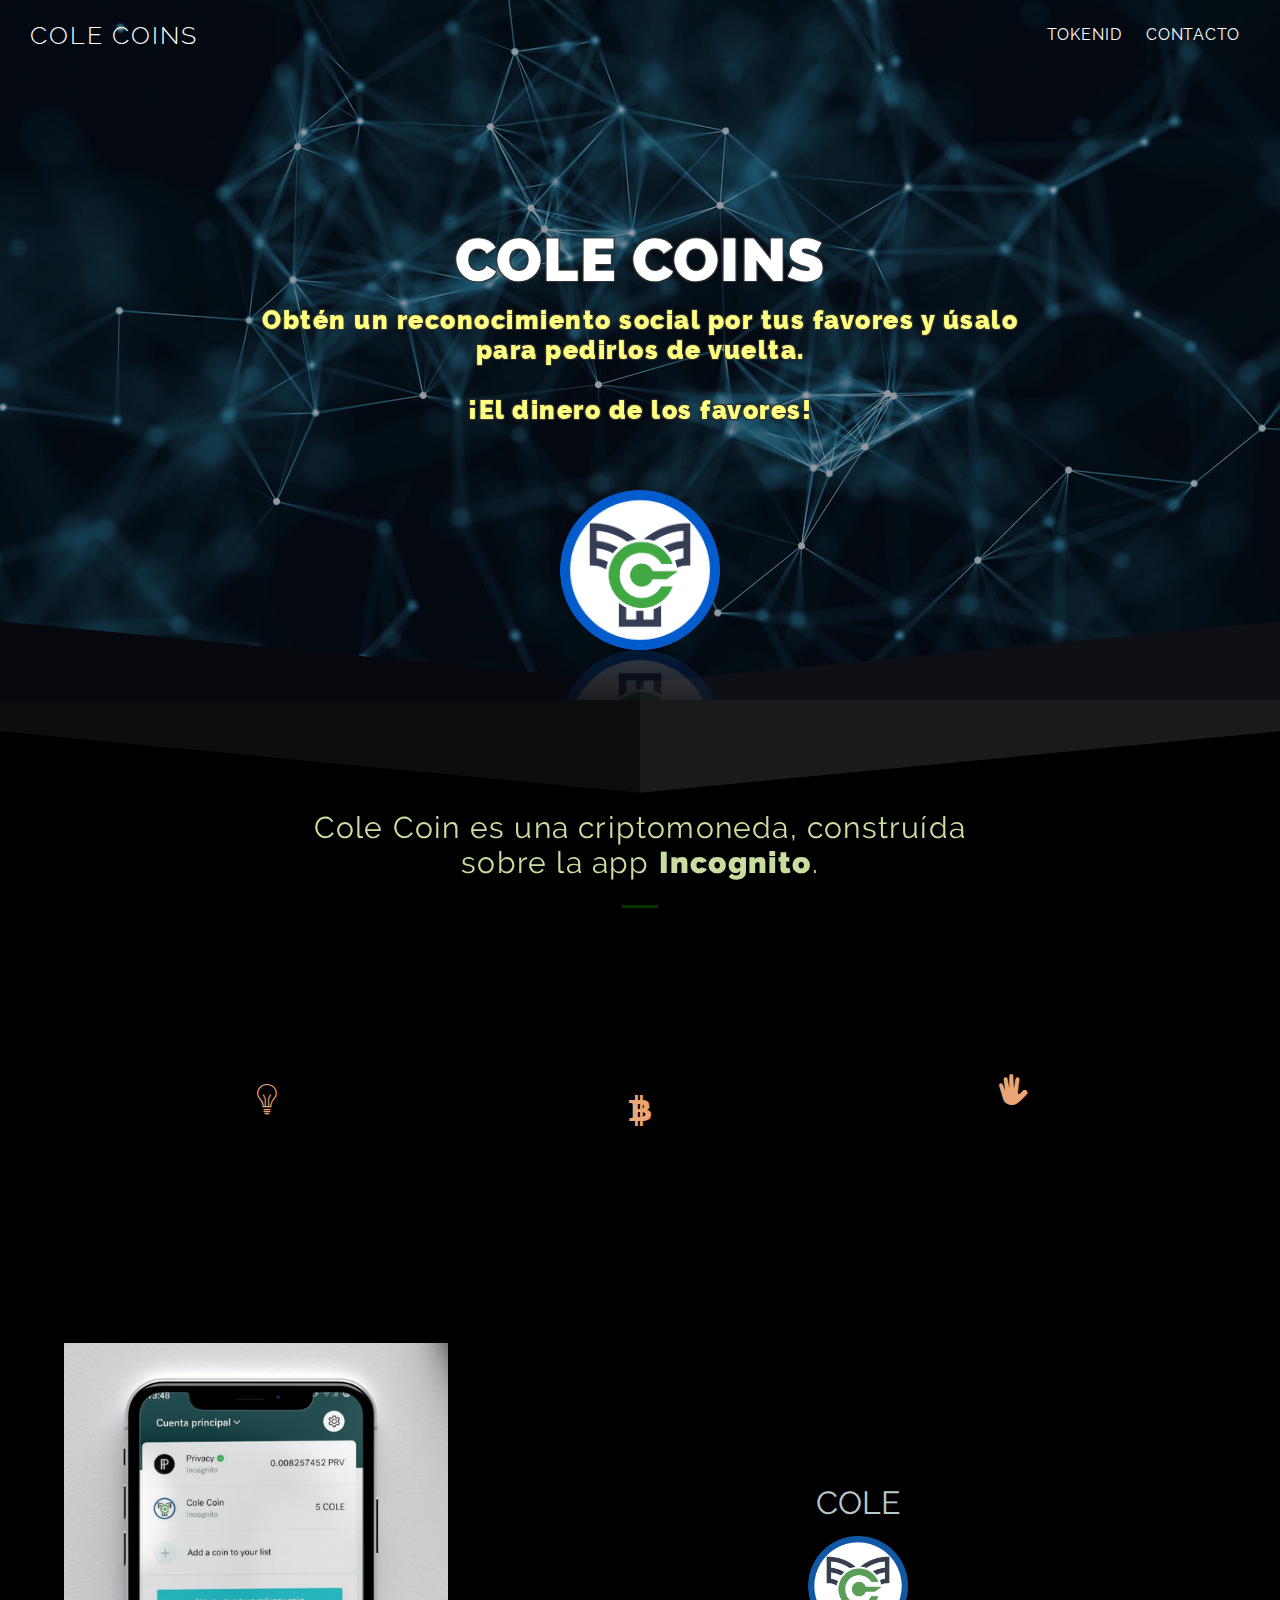
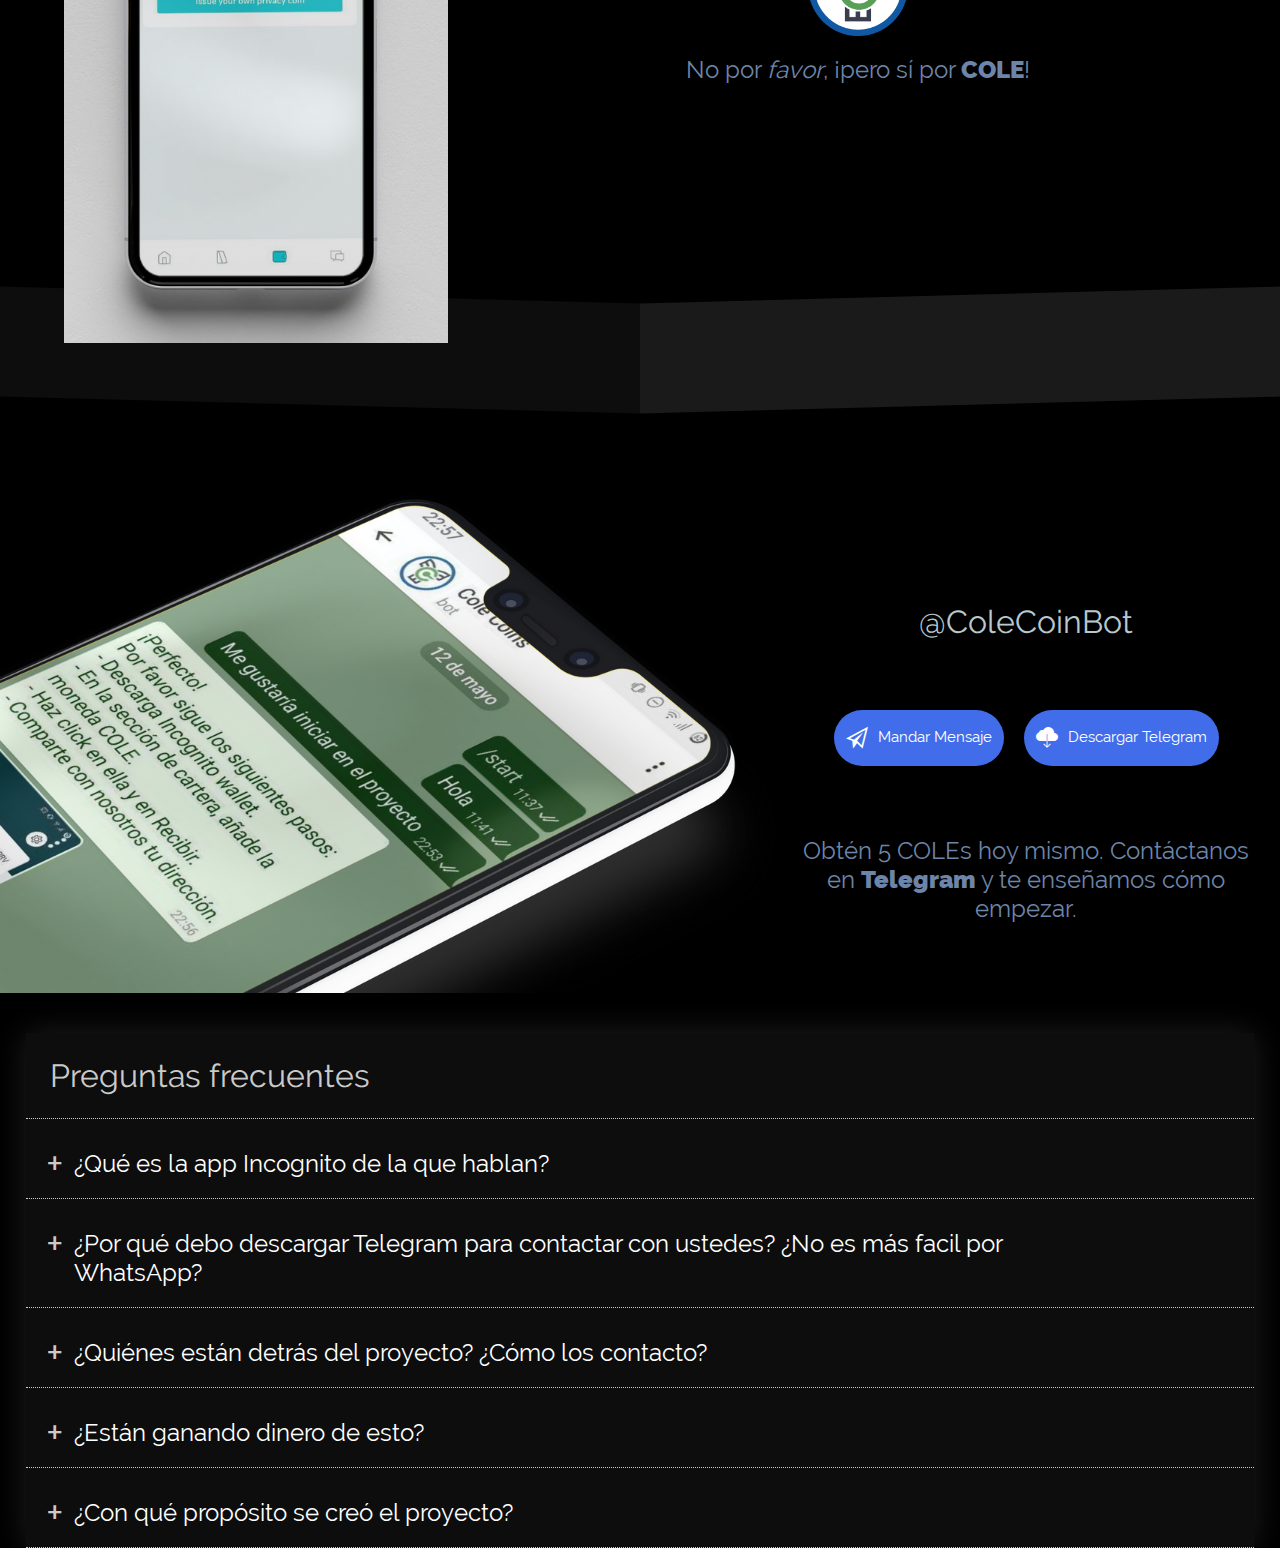
==== commit dfe7df1d: "Cambios en la responsividad. Añadido botón de descargar Telegram" ====
--- a/index.html
+++ b/index.html
@@ -131,9 +131,15 @@
                     <a href="https://t.me/ColeCoinBot" target="_blank">
                       <h4><b>@ColeCoinBot</b></h4>
                       <div class="button-container">
-                        <div class='button -blue center'>
+                        <div class='button -blue center' style="-webkit-box-pack: left; justify-content: left;">
                           <i class="ic-button ion-paper-airplane"></i>
                           Mandar mensaje
+                        </div>
+                      </a>
+                      <a href="https://telegram.org" target="_blank">
+                        <div class='button -blue center'>
+                          <i class="ic-button ion-ios-cloud-download"></i>
+                          Descargar Telegram
                         </div>
                       </div>
                     </a>
@@ -152,18 +158,18 @@
       <div class="faq-content">
 
         <div class="faq-question">
-          <input id="q3" type="checkbox" class="panel">
-          <div class="plus">+</div>
-          <label for="q3" class="panel-title">¿Qué es la app <b>Incognito</b> de la que hablan?</label>
+          <input id="q1" type="checkbox" class="panel">
+          <div class="plus">+</div>
+          <label for="q1" class="panel-title">¿Qué es la app Incognito de la que hablan?</label>
           <div class="panel-content">
             Es una app para gestionar diferentes criptomonedas con total privacidad. Puedes conocer más <a href="https://incognito.spotlight.page/" target="_blank" style="color:#fff;"><u>aquí</u></a>.
           </div>
         </div>
 
         <div class="faq-question">
-          <input id="q4" type="checkbox" class="panel">
-          <div class="plus">+</div>
-          <label for="q4" class="panel-title">¿Por qué debo descargar Telegram para contactar con ustedes? ¿No es más facil por WhatsApp?</label>
+          <input id="q2" type="checkbox" class="panel">
+          <div class="plus">+</div>
+          <label for="q2" class="panel-title">¿Por qué debo descargar Telegram para contactar con ustedes? ¿No es más facil por WhatsApp?</label>
           <div class="panel-content">
             Escogimos Telegram por diversas razones:
             <ol>
@@ -176,20 +182,30 @@
         </div>
 
         <div class="faq-question">
-          <input id="q2" type="checkbox" class="panel">
-          <div class="plus">+</div>
-          <label for="q2" class="panel-title">¿Están ganando dinero de esto?</label>
+          <input id="q3" type="checkbox" class="panel">
+          <div class="plus">+</div>
+          <label for="q3" class="panel-title">¿Quiénes están detrás del proyecto? ¿Cómo los contacto?</label>
+          <div class="panel-content">
+            Somos un par de estudiantes del Tecmilenio. Si deseas contactarnos por cualquier motivo, puedes usar el bot de Telegram que mencionamos arriba. Estamos siempre disponibles a nuevos proyectos y trabajos.
+          </div>
+        </div>
+
+        <div class="faq-question">
+          <input id="q4" type="checkbox" class="panel">
+          <div class="plus">+</div>
+          <label for="q4" class="panel-title">¿Están ganando dinero de esto?</label>
           <div class="panel-content">
             No. No vendemos las monedas COLE, porque darle un valor monetario haría perder su verdadera escencia. Nadie nos paga, es solo nuestro tiempo libre invertido en algo útil.
           </div>
         </div>
 
         <div class="faq-question">
-          <input id="q1" type="checkbox" class="panel">
-          <div class="plus">+</div>
-          <label for="q1" class="panel-title">¿Con qué propósito se creó el proyecto?</label>
-          <div class="panel-content">
-            Además del problema que soluciona (gente que da muchos favores pero recibe pocos o viceversa), otros propósitos incluyen dar a conocer las criptomonedas como algo muy útil y real, así como popularizar Telegram, una app que debería sustituír cuanto antes a WhatsApp.
+          <input id="q5" type="checkbox" class="panel">
+          <div class="plus">+</div>
+          <label for="q5" class="panel-title">¿Con qué propósito se creó el proyecto?</label>
+          <div class="panel-content">
+            Además del problema que soluciona (gente que da muchos favores pero recibe pocos o viceversa), otros propósitos incluyen dar a conocer las criptomonedas como algo muy útil y real, así como popularizar Telegram, una app que debería sustituír cuanto antes a WhatsApp.<br>
+            Sin mencionar, por supuesto, darnos a conocer.
           </div>
         </div>
         
--- a/css/style.css
+++ b/css/style.css
@@ -346,7 +346,7 @@
     margin-top: -20px;
   }
 
-  @media (max-width: 950px) {
+  @media (max-width: 1078px) {
       #telegram{
         overflow: hidden;
         margin-left: -20px;
@@ -663,16 +663,22 @@
   }
 
   @media screen and (max-width: 950px){
+    .grand-title{width: 90%;}
     .photo p{width: 90%;}
-    .grand-title{width: 90%;}
     .text{flex-direction: column;}
     .inner-content{flex-flow: column wrap;}
+    .inner-text{width: 80%}
     .boxy:nth-child(1),.boxy:nth-child(2){width: 90%;}/*GENERA PROBLEMA*/
     .boxy:nth-child(1){padding: 10px;}
     #slider{margin-left: -55px;}
   }
 
-  @media only screen and (max-width: 600px){
+  @media screen and (max-width: 1078px){
+    .inner-content{flex-flow: column wrap;}
+
+  }
+
+  @media only screen and (max-width: 500px){
     .label-toggle{
       display: block;
       cursor: pointer;
